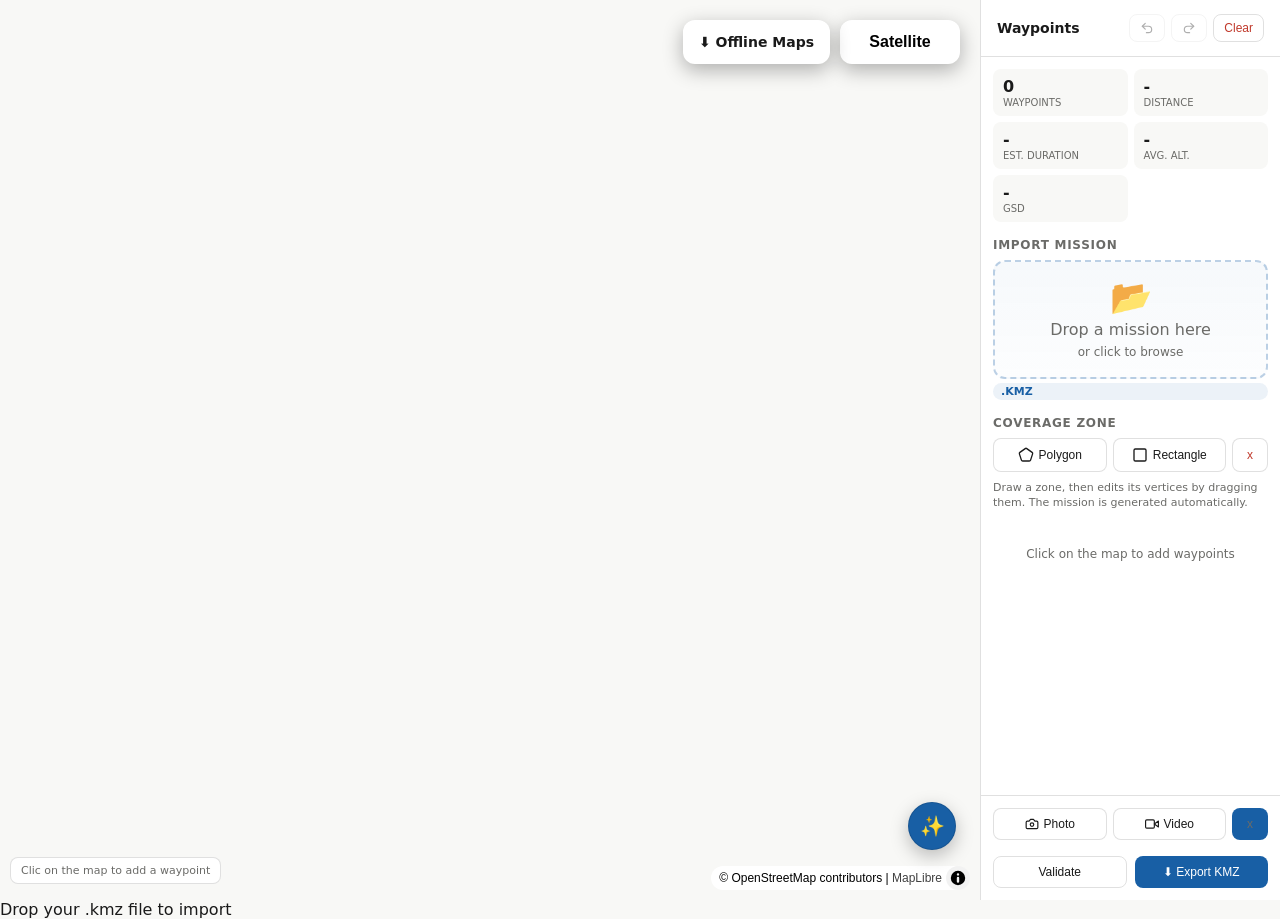
==== web/index.html @ bbe2f44b "Move project from private Gitlab instance to Github" ====
<!DOCTYPE html>
<html lang="en">
<head>
    <meta charset="UTF-8">
    <title>Aeronis</title>
    <meta name="viewport" content="width=device-width, initial-scale=1.0">

    <link rel="stylesheet" href="lib/maplibre-gl.css"/>
    <link rel="stylesheet" href="lib/mapbox-gl-draw.css">
    <link rel="stylesheet" href="style/style.css">
    <link rel="icon" href="img/logo.jpeg" type="image/x-icon">

    <script src="lib/maplibre-gl.js" defer></script>
    <script src="lib/mapbox-gl-draw.js" defer></script>
    <script src="js/splash.js" defer></script>
    <script src="js/map.js" defer></script>
    <script src="js/history.js" defer></script>
    <script src="js/gsd.js" defer></script>
    <script src="js/zip.js" defer></script>
    <script src="js/waypoints.js" defer></script>
    <script src="js/zones.js" defer></script>
    <script src="js/llm.js" defer></script>
    
</head>
<body>
<div id="splash-screen">
    <div class="splash-content">
        <img src="img/logo.jpeg" alt="" class="splash-logo">
        <div class="splash-title">AERONIS</div>
    </div>
</div>
<div class="layout">
    <div id="map"></div>
    <button id="toggleMap">Satellite</button>
    <a id="offlineMapsLink" href="offline-maps.html" title="Download maps for offline use">⬇ Offline Maps</a>
    <div id="offlineIndicator" title="Using local tiles (offline mode)">📡 Offline</div>
    <div class="map-hint">Clic on the map to add a waypoint</div>

    <button class="llm-bubble" id="llm-bubble" onclick="toggleLlmPanel()" title="AI Assistant">✨</button>
    <div class="llm-panel" id="llm-panel" style="display:none">
        <div class="llm-panel-header">
            <span>AI Mission Assistant</span>
            <button class="zone-panel-close" onclick="toggleLlmPanel()">x</button>
        </div>
        <div class="llm-tabs">
            <button class="llm-tab active" id="llm-tab-generate" onclick="setLlmTab('generate')">Generate</button>
            <button class="llm-tab" id="llm-tab-edit" onclick="setLlmTab('edit')">Edit mission</button>
        </div>
        <div class="llm-provider-row">
            <span style="font-size:11px;color:var(--muted);display:flex;align-items:center;gap:4px;">🔒 Local (Ollama) only</span>
        </div>
        <div class="llm-provider-row">
            <select id="llm-model" style="flex:1; padding:6px 8px; border:1px solid var(--border); border-radius:var(--radius); font-size:12px;">
                <option value="">model...</option>
            </select>
        </div>
        <div id="llm-tab-panel-generate">
        <textarea id="llm-prompt" placeholder="e.g. Survey this field at 50m, 80% overlap -- or: Survey the Eiffel Tower area at 60m, 150m radius"></textarea>
        <div id="llm-status" style="font-size:11px;color:var(--danger);margin-bottom:6px;"></div>
        <button class="hbtn primary" id="llm-submit" style="width:100%;justify-content:center" onclick="submitLlmPrompt()">Generate mission</button>
        <div class="llm-loading" id="llm-loading" style="display:none">Thinking…</div>
        <div class="llm-reasoning" id="llm-reasoning" style="display:none"></div>
        <div class="llm-hint">Draw a zone first, or name a real place ("survey the stadium in Nice") to have it looked up automatically (OpenStreetMap/Nominatim) and used as the zone. Either way, coordinates are never invented -- only looked up or drawn by you.</div>
        </div>
        <div id="llm-tab-panel-edit" style="display:none">
        <textarea id="llm-edit-prompt" placeholder="e.g. Lower altitude to 60m, remove all photos, fly it backwards"></textarea>
        <div id="llm-edit-status" style="font-size:11px;color:var(--danger);margin-bottom:6px;"></div>
        <button class="hbtn primary" id="llm-edit-submit" style="width:100%;justify-content:center" onclick="submitLlmEditPrompt()">Apply edits</button>
        <div class="llm-loading" id="llm-edit-loading" style="display:none">Thinking…</div>
        <div class="llm-reasoning" id="llm-edit-reasoning" style="display:none"></div>
        <div class="llm-hint">Edits the mission's current waypoints in place (altitude, speed, camera actions, direction, simplification) -- coordinates are never touched.</div>
        </div>
    </div>

    <div class="panel">
        <div class="panel-header">
            <span>Waypoints</span>
            <div style="display:flex; gap:6px;">
                <button class="hbtn" id="undo-btn" onclick="undoEdit()" title="Undo (Ctrl+Z)" disabled>
                    <svg width="14" height="14" viewBox="0 0 24 24" fill="none" stroke="currentColor" stroke-width="2" stroke-linecap="round" stroke-linejoin="round"><path d="M9 14 4 9l5-5"/><path d="M4 9h10.5a5.5 5.5 0 0 1 5.5 5.5v0a5.5 5.5 0 0 1-5.5 5.5H11"/></svg>
                </button>
                <button class="hbtn" id="redo-btn" onclick="redoEdit()" title="Redo (Ctrl+Y)" disabled>
                    <svg width="14" height="14" viewBox="0 0 24 24" fill="none" stroke="currentColor" stroke-width="2" stroke-linecap="round" stroke-linejoin="round"><path d="m15 14 5-5-5-5"/><path d="M20 9H9.5A5.5 5.5 0 0 0 4 14.5v0A5.5 5.5 0 0 0 9.5 20H13"/></svg>
                </button>
                <button class="hbtn danger" onclick="clearWaypoints()">Clear</button>
            </div>
        </div>
        <div class="panel-body">
            <div class="stats">
                <div class="stat"><div class="sv" id="st-wps">0</div><div class="sl">Waypoints</div></div>
                <div class="stat"><div class="sv" id="st-dist">-</div><div class="sl">Distance</div></div>
                <div class="stat"><div class="sv" id="st-dur">-</div><div class="sl">Est. Duration</div></div>
                <div class="stat"><div class="sv" id="st-alt">-</div><div class="sl">Avg. alt.</div></div>
                <div class="stat"><div class="sv" id="st-gsd">-</div><div class="sl">GSD</div></div>
            </div>
            <div id="val-feedback"></div>

        
            <div class="section-title">Import mission</div>
            <div class="drop-zone" id="drop-zone" onclick="document.getElementById('file-input').click()">
                Drop a mission here<br>
                <div class="drop-zone-sub">or click to browse</div>
            </div>
            <div class="drop-zone-format">.KMZ</div>
            <input type="file" id="file-input" accept=".kmz" style="display:none">

            <div class="section-title">Coverage zone</div>
            <div class="zone-toolbar">
                <button class="zone-tool-btn" data-mode="polygon" onclick="startDrawPolygon()" title="Draw polygon">
                    <svg class="zone-tool-icon" xmlns="http://www.w3.org/2000/svg" width="16" height="16" viewBox="0 0 24 24" fill="none" stroke="currentColor" stroke-width="2" stroke-linecap="round" stroke-linejoin="round"><path d="M10.83 2.38a2 2 0 0 1 2.34 0l8 5.74a2 2 0 0 1 .73 2.25l-3.04 9.26a2 2 0 0 1-1.9 1.37H7.04a2 2 0 0 1-1.9-1.37L2.1 10.37a2 2 0 0 1 .73-2.25z" /></svg>
                    Polygon
                </button>
                <button class="zone-tool-btn" data-mode="rectangle" onclick="startDrawRectangle()" title="Draw rectangle">
                    <svg class="zone-tool-icon" xmlns="http://www.w3.org/2000/svg" width="16" height="16" viewBox="0 0 24 24" fill="none" stroke="currentColor" stroke-width="2" stroke-linecap="round" stroke-linejoin="round"><rect width="18" height="18" x="3" y="3" rx="2" /></svg>
                    Rectangle
                </button>
                <button class="zone-tool-btn" data-mode="cancel" onclick="cancelZoneDrawing()" title="Cancel">x</button>
            </div>
            <div class="zone-hint">Draw a zone, then edits its vertices by dragging them. The mission is generated automatically.</div>

            <div class="mission-tabs" id="mission-tabs" style="display:none"></div>

            <div class="wp-list" id="wp-list">
                <div class="wp-empty">Click on the map to add waypoints</div>
            </div>
        </div>
        <div class="panel-footer">
            <button class="hbtn" id="export-all-btn" style="display:none; width:100%; justify-content:center;"
                    onclick="exportAllMissions(buildMissionConfig())">
                ⬇ Export All Missions
            </button>
            <div class="mode-switch" style="width:100%;margin-bottom:8px">
                <button class="mode-btn" id="mode-btn-photo" onclick="setMissionMode('photo')" title="Photo mode: takePhoto at each waypoint">
                    <svg xmlns="http://www.w3.org/2000/svg" width="14" height="14" viewBox="0 0 24 24" fill="none" stroke="currentColor" stroke-width="2" stroke-linecap="round" stroke-linejoin="round"><path d="M14.5 4h-5L7 7H4a2 2 0 0 0-2 2v9a2 2 0 0 0 2 2h16a2 2 0 0 0 2-2V9a2 2 0 0 0-2-2h-3z"/><circle cx="12" cy="13" r="3"/></svg>
                    Photo
                </button>
                <button class="mode-btn" id="mode-btn-video" onclick="setMissionMode('video')" title="Video mode: startRecord at first waypoint, stopRecord at last">
                    <svg xmlns="http://www.w3.org/2000/svg" width="14" height="14" viewBox="0 0 24 24" fill="none" stroke="currentColor" stroke-width="2" stroke-linecap="round" stroke-linejoin="round"><polygon points="23 7 16 12 23 17 23 7"/><rect width="15" height="14" x="1" y="5" rx="2"/></svg>
                    Video
                </button>
                <button class="mode-btn active" id="mode-btn-none" onclick="setMissionMode('none')" title="No camera action">
                    x
                </button>
            </div>
            <div class="footer-actions">
                <button class="hbtn" onclick="validateMission()">Validate</button>
                <button class="hbtn primary" onclick="generateKMZ(buildMissionConfig())">⬇ Export KMZ</button>
            </div>
        </div>
    </div>
</div>


<div class="drag-overlay" id="drag-overlay">
    <div class="drag-overlay-box">Drop your .kmz file to import</div>
</div>

<div class="zone-panel" id="zone-panel" style="display:none">
    <div class="zone-panel-header">
        <span>Zone parameters</span>
        <div class="zone-panel-header-actions">
            <button class="zone-panel-collapse" id="zone-panel-collapse-btn" onclick="toggleZonePanelCollapse()" title="Collapse/expand">▾</button>
            <button class="zone-panel-close" onclick="closeZonePanel()" title="Deselect zone">x</button>
        </div>
    </div>
    <div class="zone-panel-body" id="zone-panel-body">
    <div class="field">
        <label>Altitude (m)</label>
        <input type="number" id="zone-altitude" value="80" min="5" max="500" step="5" oninput="onZoneParamChange()">
    </div>
    <div class="field">
        <label>Speed (m/s)</label>
        <input type="number" id="zone-speed" value="5" min="1" max="15" step="0.5" oninput="onZoneParamChange()">
    </div>
    <div class="field">
        <label>Overlap (%)</label>
        <input type="number" id="zone-overlap" value="80" min="0" max="95" step="5" oninput="onZoneParamChange()">
    </div>
    <div class="field">
        <label>Flight line angle (°)</label>
        <input type="number" id="zone-angle" value="0" min="0" max="179" step="5" oninput="onZoneParamChange()">
    </div>
    <div class="field">
        <label>Drone</label>
        <select id="zone-drone" onchange="onZoneParamChange()">
            <optgroup label="Consumer (DJI Fly)">
                <option value="MINI_3_PRO">Mini 3 Pro</option>
                <option value="MINI_4_PRO">Mini 4 Pro</option>
                <option value="MAVIC_3" selected>Mavic 3</option>
                <option value="MAVIC_3_CLASSIC">Mavic 3 Classic</option>
                <option value="AIR_3">Air 3</option>
                <option value="AIR_3S">Air 3S</option>
            </optgroup>
            <optgroup label="Mavic 3 Enterprise (DJI Pilot 2)">
                <option value="MAVIC_3_ENTERPRISE">Mavic 3 Enterprise</option>
                <option value="MAVIC_3_THERMAL">Mavic 3 Thermal</option>
                <option value="MAVIC_3_MULTISPECTRAL">Mavic 3 Multispectral</option>
            </optgroup>
            <optgroup label="Matrice 30 (DJI Pilot 2 + Dock)">
                <option value="MATRICE_30">Matrice 30</option>
                <option value="MATRICE_30T">Matrice 30T</option>
            </optgroup>
            <optgroup label="Matrice 3D (DJI Pilot 2 + Dock 2)">
                <option value="MATRICE_3D">Matrice 3D</option>
                <option value="MATRICE_3TD">Matrice 3TD</option>
            </optgroup>
            <optgroup label="Matrice 300 / 350 (DJI Pilot 2)">
                <option value="MATRICE_300">Matrice 300</option>
                <option value="MATRICE_350_RTK">Matrice 350 RTK</option>
            </optgroup>
        </select>
    </div>
    <div class="field">
        <label id="split-value-label">Max waypoints per mission</label>
        <input type="number" id="split-value" value="150" min="1" max="200" step="10" oninput="onSplitValueChange()">
    </div>
    <div class="zone-hint">
        Minimum missions required:
        <strong id="split-mission-count">1</strong>
    </div>
    <div class="zone-hint">Controller crashes beyond 200 waypoints/mission — enforced automatically regardless of this setting.</div>
    <button class="hbtn primary" style="width:100%; margin-top:4px" onclick="commitZonePreview()">Generate Mission</button>
    </div>
</div>

<!-- Edit waypoint popup -->
<div class="edit-popup" id="wp-edit-popup" style="display:none" onclick="if(event.target===this) closeWpEdit()">
    <div class="edit-box">
        <h3 id="wp-edit-title">Edit Waypoint</h3>
        <div class="edit-row">
            <div class="field"><label>Longitude</label><input type="number" id="wp-edit-lon" step="0.000001"></div>
            <div class="field"><label>Latitude</label><input type="number" id="wp-edit-lat" step="0.000001"></div>
        </div>
        <div class="edit-row">
            <div class="field"><label>Altitude (m)</label><input type="number" id="wp-edit-alt" step="1" min="0" max="500"></div>
            <div class="field"><label>Speed (m/s)</label><input type="number" id="wp-edit-spd" step="0.5" min="1" max="15"></div>
        </div>
        <div class="field">
            <label>Camera Action</label>
            <select id="wp-edit-action">
                <option value="">None</option>
                <option value="takePhoto">Take Photo</option>
                <option value="startRecord">Start Recording</option>
                <option value="stopRecord">Stop Recording</option>
                <option value="hover">Hover</option>
            </select>
        </div>
        <div class="edit-actions">
            <button class="btn-sm" onclick="closeWpEdit()">Cancel</button>
            <button class="btn-sm ok" onclick="saveWpEdit()">Save</button>
        </div>
    </div>
</div>
<script src="js/import.js" defer></script>
</body>
</html>
---- web/lib/maplibre-gl.css ----
.maplibregl-map{font:12px/20px Helvetica Neue,Arial,Helvetica,sans-serif;overflow:hidden;position:relative;-webkit-tap-highlight-color:rgb(0 0 0/0)}.maplibregl-canvas{left:0;position:absolute;top:0}.maplibregl-map:fullscreen{height:100%;width:100%}.maplibregl-ctrl-group button.maplibregl-ctrl-compass{touch-action:none}.maplibregl-canvas-container.maplibregl-interactive,.maplibregl-ctrl-group button.maplibregl-ctrl-compass{cursor:grab;-webkit-user-select:none;-moz-user-select:none;user-select:none}.maplibregl-canvas-container.maplibregl-interactive.maplibregl-track-pointer{cursor:pointer}.maplibregl-canvas-container.maplibregl-interactive:active,.maplibregl-ctrl-group button.maplibregl-ctrl-compass:active{cursor:grabbing}.maplibregl-canvas-container.maplibregl-touch-zoom-rotate,.maplibregl-canvas-container.maplibregl-touch-zoom-rotate .maplibregl-canvas{touch-action:pan-x pan-y}.maplibregl-canvas-container.maplibregl-touch-drag-pan,.maplibregl-canvas-container.maplibregl-touch-drag-pan .maplibregl-canvas{touch-action:pinch-zoom}.maplibregl-canvas-container.maplibregl-touch-zoom-rotate.maplibregl-touch-drag-pan,.maplibregl-canvas-container.maplibregl-touch-zoom-rotate.maplibregl-touch-drag-pan .maplibregl-canvas{touch-action:none}.maplibregl-canvas-container.maplibregl-touch-drag-pan.maplibregl-cooperative-gestures,.maplibregl-canvas-container.maplibregl-touch-drag-pan.maplibregl-cooperative-gestures .maplibregl-canvas{touch-action:pan-x pan-y}.maplibregl-ctrl-bottom-left,.maplibregl-ctrl-bottom-right,.maplibregl-ctrl-top-left,.maplibregl-ctrl-top-right{pointer-events:none;position:absolute;z-index:2}.maplibregl-ctrl-top-left{left:0;top:0}.maplibregl-ctrl-top-right{right:0;top:0}.maplibregl-ctrl-bottom-left{bottom:0;left:0}.maplibregl-ctrl-bottom-right{bottom:0;right:0}.maplibregl-ctrl{clear:both;pointer-events:auto;transform:translate(0)}.maplibregl-ctrl-top-left .maplibregl-ctrl{float:left;margin:10px 0 0 10px}.maplibregl-ctrl-top-right .maplibregl-ctrl{float:right;margin:10px 10px 0 0}.maplibregl-ctrl-bottom-left .maplibregl-ctrl{float:left;margin:0 0 10px 10px}.maplibregl-ctrl-bottom-right .maplibregl-ctrl{float:right;margin:0 10px 10px 0}.maplibregl-ctrl-group{background:#fff;border-radius:4px}.maplibregl-ctrl-group:not(:empty){box-shadow:0 0 0 2px rgba(0,0,0,.1)}@media (forced-colors:active){.maplibregl-ctrl-group:not(:empty){box-shadow:0 0 0 2px ButtonText}}.maplibregl-ctrl-group button{background-color:transparent;border:0;box-sizing:border-box;cursor:pointer;display:block;height:29px;outline:none;padding:0;width:29px}.maplibregl-ctrl-group button+button{border-top:1px solid #ddd}.maplibregl-ctrl button .maplibregl-ctrl-icon{background-position:50%;background-repeat:no-repeat;display:block;height:100%;width:100%}@media (forced-colors:active){.maplibregl-ctrl-icon{background-color:transparent}.maplibregl-ctrl-group button+button{border-top:1px solid ButtonText}}.maplibregl-ctrl button::-moz-focus-inner{border:0;padding:0}.maplibregl-ctrl-attrib-button:focus,.maplibregl-ctrl-group button:focus{box-shadow:0 0 2px 2px #0096ff}.maplibregl-ctrl button:disabled{cursor:not-allowed}.maplibregl-ctrl button:disabled .maplibregl-ctrl-icon{opacity:.25}.maplibregl-ctrl button:not(:disabled):hover{background-color:rgb(0 0 0/5%)}.maplibregl-ctrl-group button:focus:focus-visible{box-shadow:0 0 2px 2px #0096ff}.maplibregl-ctrl-group button:focus:not(:focus-visible){box-shadow:none}.maplibregl-ctrl-group button:focus:first-child{border-radius:4px 4px 0 0}.maplibregl-ctrl-group button:focus:last-child{border-radius:0 0 4px 4px}.maplibregl-ctrl-group button:focus:only-child{border-radius:inherit}.maplibregl-ctrl button.maplibregl-ctrl-zoom-out .maplibregl-ctrl-icon{background-image:url("data:image/svg+xml;charset=utf-8,%3Csvg xmlns='http://www.w3.org/2000/svg' width='29' height='29' fill='%23333' viewBox='0 0 29 29'%3E%3Cpath d='M10 13c-.75 0-1.5.75-1.5 1.5S9.25 16 10 16h9c.75 0 1.5-.75 1.5-1.5S19.75 13 19 13z'/%3E%3C/svg%3E")}.maplibregl-ctrl button.maplibregl-ctrl-zoom-in .maplibregl-ctrl-icon{background-image:url("data:image/svg+xml;charset=utf-8,%3Csvg xmlns='http://www.w3.org/2000/svg' width='29' height='29' fill='%23333' viewBox='0 0 29 29'%3E%3Cpath d='M14.5 8.5c-.75 0-1.5.75-1.5 1.5v3h-3c-.75 0-1.5.75-1.5 1.5S9.25 16 10 16h3v3c0 .75.75 1.5 1.5 1.5S16 19.75 16 19v-3h3c.75 0 1.5-.75 1.5-1.5S19.75 13 19 13h-3v-3c0-.75-.75-1.5-1.5-1.5'/%3E%3C/svg%3E")}@media (forced-colors:active){.maplibregl-ctrl button.maplibregl-ctrl-zoom-out .maplibregl-ctrl-icon{background-image:url("data:image/svg+xml;charset=utf-8,%3Csvg xmlns='http://www.w3.org/2000/svg' width='29' height='29' fill='%23fff' viewBox='0 0 29 29'%3E%3Cpath d='M10 13c-.75 0-1.5.75-1.5 1.5S9.25 16 10 16h9c.75 0 1.5-.75 1.5-1.5S19.75 13 19 13z'/%3E%3C/svg%3E")}.maplibregl-ctrl button.maplibregl-ctrl-zoom-in .maplibregl-ctrl-icon{background-image:url("data:image/svg+xml;charset=utf-8,%3Csvg xmlns='http://www.w3.org/2000/svg' width='29' height='29' fill='%23fff' viewBox='0 0 29 29'%3E%3Cpath d='M14.5 8.5c-.75 0-1.5.75-1.5 1.5v3h-3c-.75 0-1.5.75-1.5 1.5S9.25 16 10 16h3v3c0 .75.75 1.5 1.5 1.5S16 19.75 16 19v-3h3c.75 0 1.5-.75 1.5-1.5S19.75 13 19 13h-3v-3c0-.75-.75-1.5-1.5-1.5'/%3E%3C/svg%3E")}}@media (forced-colors:active) and (prefers-color-scheme:light){.maplibregl-ctrl button.maplibregl-ctrl-zoom-out .maplibregl-ctrl-icon{background-image:url("data:image/svg+xml;charset=utf-8,%3Csvg xmlns='http://www.w3.org/2000/svg' width='29' height='29' viewBox='0 0 29 29'%3E%3Cpath d='M10 13c-.75 0-1.5.75-1.5 1.5S9.25 16 10 16h9c.75 0 1.5-.75 1.5-1.5S19.75 13 19 13z'/%3E%3C/svg%3E")}.maplibregl-ctrl button.maplibregl-ctrl-zoom-in .maplibregl-ctrl-icon{background-image:url("data:image/svg+xml;charset=utf-8,%3Csvg xmlns='http://www.w3.org/2000/svg' width='29' height='29' viewBox='0 0 29 29'%3E%3Cpath d='M14.5 8.5c-.75 0-1.5.75-1.5 1.5v3h-3c-.75 0-1.5.75-1.5 1.5S9.25 16 10 16h3v3c0 .75.75 1.5 1.5 1.5S16 19.75 16 19v-3h3c.75 0 1.5-.75 1.5-1.5S19.75 13 19 13h-3v-3c0-.75-.75-1.5-1.5-1.5'/%3E%3C/svg%3E")}}.maplibregl-ctrl button.maplibregl-ctrl-fullscreen .maplibregl-ctrl-icon{background-image:url("data:image/svg+xml;charset=utf-8,%3Csvg xmlns='http://www.w3.org/2000/svg' width='29' height='29' fill='%23333' viewBox='0 0 29 29'%3E%3Cpath d='M24 16v5.5c0 1.75-.75 2.5-2.5 2.5H16v-1l3-1.5-4-5.5 1-1 5.5 4 1.5-3zM6 16l1.5 3 5.5-4 1 1-4 5.5 3 1.5v1H7.5C5.75 24 5 23.25 5 21.5V16zm7-11v1l-3 1.5 4 5.5-1 1-5.5-4L6 13H5V7.5C5 5.75 5.75 5 7.5 5zm11 2.5c0-1.75-.75-2.5-2.5-2.5H16v1l3 1.5-4 5.5 1 1 5.5-4 1.5 3h1z'/%3E%3C/svg%3E")}.maplibregl-ctrl button.maplibregl-ctrl-shrink .maplibregl-ctrl-icon{background-image:url("data:image/svg+xml;charset=utf-8,%3Csvg xmlns='http://www.w3.org/2000/svg' width='29' height='29' viewBox='0 0 29 29'%3E%3Cpath d='M18.5 16c-1.75 0-2.5.75-2.5 2.5V24h1l1.5-3 5.5 4 1-1-4-5.5 3-1.5v-1zM13 18.5c0-1.75-.75-2.5-2.5-2.5H5v1l3 1.5L4 24l1 1 5.5-4 1.5 3h1zm3-8c0 1.75.75 2.5 2.5 2.5H24v-1l-3-1.5L25 5l-1-1-5.5 4L17 5h-1zM10.5 13c1.75 0 2.5-.75 2.5-2.5V5h-1l-1.5 3L5 4 4 5l4 5.5L5 12v1z'/%3E%3C/svg%3E")}@media (forced-colors:active){.maplibregl-ctrl button.maplibregl-ctrl-fullscreen .maplibregl-ctrl-icon{background-image:url("data:image/svg+xml;charset=utf-8,%3Csvg xmlns='http://www.w3.org/2000/svg' width='29' height='29' fill='%23fff' viewBox='0 0 29 29'%3E%3Cpath d='M24 16v5.5c0 1.75-.75 2.5-2.5 2.5H16v-1l3-1.5-4-5.5 1-1 5.5 4 1.5-3zM6 16l1.5 3 5.5-4 1 1-4 5.5 3 1.5v1H7.5C5.75 24 5 23.25 5 21.5V16zm7-11v1l-3 1.5 4 5.5-1 1-5.5-4L6 13H5V7.5C5 5.75 5.75 5 7.5 5zm11 2.5c0-1.75-.75-2.5-2.5-2.5H16v1l3 1.5-4 5.5 1 1 5.5-4 1.5 3h1z'/%3E%3C/svg%3E")}.maplibregl-ctrl button.maplibregl-ctrl-shrink .maplibregl-ctrl-icon{background-image:url("data:image/svg+xml;charset=utf-8,%3Csvg xmlns='http://www.w3.org/2000/svg' width='29' height='29' fill='%23fff' viewBox='0 0 29 29'%3E%3Cpath d='M18.5 16c-1.75 0-2.5.75-2.5 2.5V24h1l1.5-3 5.5 4 1-1-4-5.5 3-1.5v-1zM13 18.5c0-1.75-.75-2.5-2.5-2.5H5v1l3 1.5L4 24l1 1 5.5-4 1.5 3h1zm3-8c0 1.75.75 2.5 2.5 2.5H24v-1l-3-1.5L25 5l-1-1-5.5 4L17 5h-1zM10.5 13c1.75 0 2.5-.75 2.5-2.5V5h-1l-1.5 3L5 4 4 5l4 5.5L5 12v1z'/%3E%3C/svg%3E")}}@media (forced-colors:active) and (prefers-color-scheme:light){.maplibregl-ctrl button.maplibregl-ctrl-fullscreen .maplibregl-ctrl-icon{background-image:url("data:image/svg+xml;charset=utf-8,%3Csvg xmlns='http://www.w3.org/2000/svg' width='29' height='29' viewBox='0 0 29 29'%3E%3Cpath d='M24 16v5.5c0 1.75-.75 2.5-2.5 2.5H16v-1l3-1.5-4-5.5 1-1 5.5 4 1.5-3zM6 16l1.5 3 5.5-4 1 1-4 5.5 3 1.5v1H7.5C5.75 24 5 23.25 5 21.5V16zm7-11v1l-3 1.5 4 5.5-1 1-5.5-4L6 13H5V7.5C5 5.75 5.75 5 7.5 5zm11 2.5c0-1.75-.75-2.5-2.5-2.5H16v1l3 1.5-4 5.5 1 1 5.5-4 1.5 3h1z'/%3E%3C/svg%3E")}.maplibregl-ctrl button.maplibregl-ctrl-shrink .maplibregl-ctrl-icon{background-image:url("data:image/svg+xml;charset=utf-8,%3Csvg xmlns='http://www.w3.org/2000/svg' width='29' height='29' viewBox='0 0 29 29'%3E%3Cpath d='M18.5 16c-1.75 0-2.5.75-2.5 2.5V24h1l1.5-3 5.5 4 1-1-4-5.5 3-1.5v-1zM13 18.5c0-1.75-.75-2.5-2.5-2.5H5v1l3 1.5L4 24l1 1 5.5-4 1.5 3h1zm3-8c0 1.75.75 2.5 2.5 2.5H24v-1l-3-1.5L25 5l-1-1-5.5 4L17 5h-1zM10.5 13c1.75 0 2.5-.75 2.5-2.5V5h-1l-1.5 3L5 4 4 5l4 5.5L5 12v1z'/%3E%3C/svg%3E")}}.maplibregl-ctrl button.maplibregl-ctrl-compass .maplibregl-ctrl-icon{background-image:url("data:image/svg+xml;charset=utf-8,%3Csvg xmlns='http://www.w3.org/2000/svg' width='29' height='29' fill='%23333' viewBox='0 0 29 29'%3E%3Cpath d='m10.5 14 4-8 4 8z'/%3E%3Cpath fill='%23ccc' d='m10.5 16 4 8 4-8z'/%3E%3C/svg%3E")}@media (forced-colors:active){.maplibregl-ctrl button.maplibregl-ctrl-compass .maplibregl-ctrl-icon{background-image:url("data:image/svg+xml;charset=utf-8,%3Csvg xmlns='http://www.w3.org/2000/svg' width='29' height='29' fill='%23fff' viewBox='0 0 29 29'%3E%3Cpath d='m10.5 14 4-8 4 8z'/%3E%3Cpath fill='%23ccc' d='m10.5 16 4 8 4-8z'/%3E%3C/svg%3E")}}@media (forced-colors:active) and (prefers-color-scheme:light){.maplibregl-ctrl button.maplibregl-ctrl-compass .maplibregl-ctrl-icon{background-image:url("data:image/svg+xml;charset=utf-8,%3Csvg xmlns='http://www.w3.org/2000/svg' width='29' height='29' viewBox='0 0 29 29'%3E%3Cpath d='m10.5 14 4-8 4 8z'/%3E%3Cpath fill='%23ccc' d='m10.5 16 4 8 4-8z'/%3E%3C/svg%3E")}}.maplibregl-ctrl button.maplibregl-ctrl-terrain .maplibregl-ctrl-icon{background-image:url("data:image/svg+xml;charset=utf-8,%3Csvg xmlns='http://www.w3.org/2000/svg' width='22' height='22' fill='%23333' viewBox='0 0 22 22'%3E%3Cpath d='m1.754 13.406 4.453-4.851 3.09 3.09 3.281 3.277.969-.969-3.309-3.312 3.844-4.121 6.148 6.886h1.082v-.855l-7.207-8.07-4.84 5.187L6.169 6.57l-5.48 5.965v.871ZM.688 16.844h20.625v1.375H.688Zm0 0'/%3E%3C/svg%3E")}.maplibregl-ctrl button.maplibregl-ctrl-terrain-enabled .maplibregl-ctrl-icon{background-image:url("data:image/svg+xml;charset=utf-8,%3Csvg xmlns='http://www.w3.org/2000/svg' width='22' height='22' fill='%2333b5e5' viewBox='0 0 22 22'%3E%3Cpath d='m1.754 13.406 4.453-4.851 3.09 3.09 3.281 3.277.969-.969-3.309-3.312 3.844-4.121 6.148 6.886h1.082v-.855l-7.207-8.07-4.84 5.187L6.169 6.57l-5.48 5.965v.871ZM.688 16.844h20.625v1.375H.688Zm0 0'/%3E%3C/svg%3E")}.maplibregl-ctrl button.maplibregl-ctrl-geolocate .maplibregl-ctrl-icon{background-image:url("data:image/svg+xml;charset=utf-8,%3Csvg xmlns='http://www.w3.org/2000/svg' width='29' height='29' fill='%23333' viewBox='0 0 20 20'%3E%3Cpath d='M10 4C9 4 9 5 9 5v.1A5 5 0 0 0 5.1 9H5s-1 0-1 1 1 1 1 1h.1A5 5 0 0 0 9 14.9v.1s0 1 1 1 1-1 1-1v-.1a5 5 0 0 0 3.9-3.9h.1s1 0 1-1-1-1-1-1h-.1A5 5 0 0 0 11 5.1V5s0-1-1-1m0 2.5a3.5 3.5 0 1 1 0 7 3.5 3.5 0 1 1 0-7'/%3E%3Ccircle cx='10' cy='10' r='2'/%3E%3C/svg%3E")}.maplibregl-ctrl button.maplibregl-ctrl-geolocate:disabled .maplibregl-ctrl-icon{background-image:url("data:image/svg+xml;charset=utf-8,%3Csvg xmlns='http://www.w3.org/2000/svg' width='29' height='29' fill='%23aaa' viewBox='0 0 20 20'%3E%3Cpath d='M10 4C9 4 9 5 9 5v.1A5 5 0 0 0 5.1 9H5s-1 0-1 1 1 1 1 1h.1A5 5 0 0 0 9 14.9v.1s0 1 1 1 1-1 1-1v-.1a5 5 0 0 0 3.9-3.9h.1s1 0 1-1-1-1-1-1h-.1A5 5 0 0 0 11 5.1V5s0-1-1-1m0 2.5a3.5 3.5 0 1 1 0 7 3.5 3.5 0 1 1 0-7'/%3E%3Ccircle cx='10' cy='10' r='2'/%3E%3Cpath fill='red' d='m14 5 1 1-9 9-1-1z'/%3E%3C/svg%3E")}.maplibregl-ctrl button.maplibregl-ctrl-geolocate.maplibregl-ctrl-geolocate-active .maplibregl-ctrl-icon{background-image:url("data:image/svg+xml;charset=utf-8,%3Csvg xmlns='http://www.w3.org/2000/svg' width='29' height='29' fill='%2333b5e5' viewBox='0 0 20 20'%3E%3Cpath d='M10 4C9 4 9 5 9 5v.1A5 5 0 0 0 5.1 9H5s-1 0-1 1 1 1 1 1h.1A5 5 0 0 0 9 14.9v.1s0 1 1 1 1-1 1-1v-.1a5 5 0 0 0 3.9-3.9h.1s1 0 1-1-1-1-1-1h-.1A5 5 0 0 0 11 5.1V5s0-1-1-1m0 2.5a3.5 3.5 0 1 1 0 7 3.5 3.5 0 1 1 0-7'/%3E%3Ccircle cx='10' cy='10' r='2'/%3E%3C/svg%3E")}.maplibregl-ctrl button.maplibregl-ctrl-geolocate.maplibregl-ctrl-geolocate-active-error .maplibregl-ctrl-icon{background-image:url("data:image/svg+xml;charset=utf-8,%3Csvg xmlns='http://www.w3.org/2000/svg' width='29' height='29' fill='%23e58978' viewBox='0 0 20 20'%3E%3Cpath d='M10 4C9 4 9 5 9 5v.1A5 5 0 0 0 5.1 9H5s-1 0-1 1 1 1 1 1h.1A5 5 0 0 0 9 14.9v.1s0 1 1 1 1-1 1-1v-.1a5 5 0 0 0 3.9-3.9h.1s1 0 1-1-1-1-1-1h-.1A5 5 0 0 0 11 5.1V5s0-1-1-1m0 2.5a3.5 3.5 0 1 1 0 7 3.5 3.5 0 1 1 0-7'/%3E%3Ccircle cx='10' cy='10' r='2'/%3E%3C/svg%3E")}.maplibregl-ctrl button.maplibregl-ctrl-geolocate.maplibregl-ctrl-geolocate-background .maplibregl-ctrl-icon{background-image:url("data:image/svg+xml;charset=utf-8,%3Csvg xmlns='http://www.w3.org/2000/svg' width='29' height='29' fill='%2333b5e5' viewBox='0 0 20 20'%3E%3Cpath d='M10 4C9 4 9 5 9 5v.1A5 5 0 0 0 5.1 9H5s-1 0-1 1 1 1 1 1h.1A5 5 0 0 0 9 14.9v.1s0 1 1 1 1-1 1-1v-.1a5 5 0 0 0 3.9-3.9h.1s1 0 1-1-1-1-1-1h-.1A5 5 0 0 0 11 5.1V5s0-1-1-1m0 2.5a3.5 3.5 0 1 1 0 7 3.5 3.5 0 1 1 0-7'/%3E%3C/svg%3E")}.maplibregl-ctrl button.maplibregl-ctrl-geolocate.maplibregl-ctrl-geolocate-background-error .maplibregl-ctrl-icon{background-image:url("data:image/svg+xml;charset=utf-8,%3Csvg xmlns='http://www.w3.org/2000/svg' width='29' height='29' fill='%23e54e33' viewBox='0 0 20 20'%3E%3Cpath d='M10 4C9 4 9 5 9 5v.1A5 5 0 0 0 5.1 9H5s-1 0-1 1 1 1 1 1h.1A5 5 0 0 0 9 14.9v.1s0 1 1 1 1-1 1-1v-.1a5 5 0 0 0 3.9-3.9h.1s1 0 1-1-1-1-1-1h-.1A5 5 0 0 0 11 5.1V5s0-1-1-1m0 2.5a3.5 3.5 0 1 1 0 7 3.5 3.5 0 1 1 0-7'/%3E%3C/svg%3E")}.maplibregl-ctrl button.maplibregl-ctrl-geolocate.maplibregl-ctrl-geolocate-waiting .maplibregl-ctrl-icon{animation:maplibregl-spin 2s linear infinite}@media (forced-colors:active){.maplibregl-ctrl button.maplibregl-ctrl-geolocate .maplibregl-ctrl-icon{background-image:url("data:image/svg+xml;charset=utf-8,%3Csvg xmlns='http://www.w3.org/2000/svg' width='29' height='29' fill='%23fff' viewBox='0 0 20 20'%3E%3Cpath d='M10 4C9 4 9 5 9 5v.1A5 5 0 0 0 5.1 9H5s-1 0-1 1 1 1 1 1h.1A5 5 0 0 0 9 14.9v.1s0 1 1 1 1-1 1-1v-.1a5 5 0 0 0 3.9-3.9h.1s1 0 1-1-1-1-1-1h-.1A5 5 0 0 0 11 5.1V5s0-1-1-1m0 2.5a3.5 3.5 0 1 1 0 7 3.5 3.5 0 1 1 0-7'/%3E%3Ccircle cx='10' cy='10' r='2'/%3E%3C/svg%3E")}.maplibregl-ctrl button.maplibregl-ctrl-geolocate:disabled .maplibregl-ctrl-icon{background-image:url("data:image/svg+xml;charset=utf-8,%3Csvg xmlns='http://www.w3.org/2000/svg' width='29' height='29' fill='%23999' viewBox='0 0 20 20'%3E%3Cpath d='M10 4C9 4 9 5 9 5v.1A5 5 0 0 0 5.1 9H5s-1 0-1 1 1 1 1 1h.1A5 5 0 0 0 9 14.9v.1s0 1 1 1 1-1 1-1v-.1a5 5 0 0 0 3.9-3.9h.1s1 0 1-1-1-1-1-1h-.1A5 5 0 0 0 11 5.1V5s0-1-1-1m0 2.5a3.5 3.5 0 1 1 0 7 3.5 3.5 0 1 1 0-7'/%3E%3Ccircle cx='10' cy='10' r='2'/%3E%3Cpath fill='red' d='m14 5 1 1-9 9-1-1z'/%3E%3C/svg%3E")}.maplibregl-ctrl button.maplibregl-ctrl-geolocate.maplibregl-ctrl-geolocate-active .maplibregl-ctrl-icon{background-image:url("data:image/svg+xml;charset=utf-8,%3Csvg xmlns='http://www.w3.org/2000/svg' width='29' height='29' fill='%2333b5e5' viewBox='0 0 20 20'%3E%3Cpath d='M10 4C9 4 9 5 9 5v.1A5 5 0 0 0 5.1 9H5s-1 0-1 1 1 1 1 1h.1A5 5 0 0 0 9 14.9v.1s0 1 1 1 1-1 1-1v-.1a5 5 0 0 0 3.9-3.9h.1s1 0 1-1-1-1-1-1h-.1A5 5 0 0 0 11 5.1V5s0-1-1-1m0 2.5a3.5 3.5 0 1 1 0 7 3.5 3.5 0 1 1 0-7'/%3E%3Ccircle cx='10' cy='10' r='2'/%3E%3C/svg%3E")}.maplibregl-ctrl button.maplibregl-ctrl-geolocate.maplibregl-ctrl-geolocate-active-error .maplibregl-ctrl-icon{background-image:url("data:image/svg+xml;charset=utf-8,%3Csvg xmlns='http://www.w3.org/2000/svg' width='29' height='29' fill='%23e58978' viewBox='0 0 20 20'%3E%3Cpath d='M10 4C9 4 9 5 9 5v.1A5 5 0 0 0 5.1 9H5s-1 0-1 1 1 1 1 1h.1A5 5 0 0 0 9 14.9v.1s0 1 1 1 1-1 1-1v-.1a5 5 0 0 0 3.9-3.9h.1s1 0 1-1-1-1-1-1h-.1A5 5 0 0 0 11 5.1V5s0-1-1-1m0 2.5a3.5 3.5 0 1 1 0 7 3.5 3.5 0 1 1 0-7'/%3E%3Ccircle cx='10' cy='10' r='2'/%3E%3C/svg%3E")}.maplibregl-ctrl button.maplibregl-ctrl-geolocate.maplibregl-ctrl-geolocate-background .maplibregl-ctrl-icon{background-image:url("data:image/svg+xml;charset=utf-8,%3Csvg xmlns='http://www.w3.org/2000/svg' width='29' height='29' fill='%2333b5e5' viewBox='0 0 20 20'%3E%3Cpath d='M10 4C9 4 9 5 9 5v.1A5 5 0 0 0 5.1 9H5s-1 0-1 1 1 1 1 1h.1A5 5 0 0 0 9 14.9v.1s0 1 1 1 1-1 1-1v-.1a5 5 0 0 0 3.9-3.9h.1s1 0 1-1-1-1-1-1h-.1A5 5 0 0 0 11 5.1V5s0-1-1-1m0 2.5a3.5 3.5 0 1 1 0 7 3.5 3.5 0 1 1 0-7'/%3E%3C/svg%3E")}.maplibregl-ctrl button.maplibregl-ctrl-geolocate.maplibregl-ctrl-geolocate-background-error .maplibregl-ctrl-icon{background-image:url("data:image/svg+xml;charset=utf-8,%3Csvg xmlns='http://www.w3.org/2000/svg' width='29' height='29' fill='%23e54e33' viewBox='0 0 20 20'%3E%3Cpath d='M10 4C9 4 9 5 9 5v.1A5 5 0 0 0 5.1 9H5s-1 0-1 1 1 1 1 1h.1A5 5 0 0 0 9 14.9v.1s0 1 1 1 1-1 1-1v-.1a5 5 0 0 0 3.9-3.9h.1s1 0 1-1-1-1-1-1h-.1A5 5 0 0 0 11 5.1V5s0-1-1-1m0 2.5a3.5 3.5 0 1 1 0 7 3.5 3.5 0 1 1 0-7'/%3E%3C/svg%3E")}}@media (forced-colors:active) and (prefers-color-scheme:light){.maplibregl-ctrl button.maplibregl-ctrl-geolocate .maplibregl-ctrl-icon{background-image:url("data:image/svg+xml;charset=utf-8,%3Csvg xmlns='http://www.w3.org/2000/svg' width='29' height='29' viewBox='0 0 20 20'%3E%3Cpath d='M10 4C9 4 9 5 9 5v.1A5 5 0 0 0 5.1 9H5s-1 0-1 1 1 1 1 1h.1A5 5 0 0 0 9 14.9v.1s0 1 1 1 1-1 1-1v-.1a5 5 0 0 0 3.9-3.9h.1s1 0 1-1-1-1-1-1h-.1A5 5 0 0 0 11 5.1V5s0-1-1-1m0 2.5a3.5 3.5 0 1 1 0 7 3.5 3.5 0 1 1 0-7'/%3E%3Ccircle cx='10' cy='10' r='2'/%3E%3C/svg%3E")}.maplibregl-ctrl button.maplibregl-ctrl-geolocate:disabled .maplibregl-ctrl-icon{background-image:url("data:image/svg+xml;charset=utf-8,%3Csvg xmlns='http://www.w3.org/2000/svg' width='29' height='29' fill='%23666' viewBox='0 0 20 20'%3E%3Cpath d='M10 4C9 4 9 5 9 5v.1A5 5 0 0 0 5.1 9H5s-1 0-1 1 1 1 1 1h.1A5 5 0 0 0 9 14.9v.1s0 1 1 1 1-1 1-1v-.1a5 5 0 0 0 3.9-3.9h.1s1 0 1-1-1-1-1-1h-.1A5 5 0 0 0 11 5.1V5s0-1-1-1m0 2.5a3.5 3.5 0 1 1 0 7 3.5 3.5 0 1 1 0-7'/%3E%3Ccircle cx='10' cy='10' r='2'/%3E%3Cpath fill='red' d='m14 5 1 1-9 9-1-1z'/%3E%3C/svg%3E")}}@keyframes maplibregl-spin{0%{transform:rotate(0deg)}to{transform:rotate(1turn)}}a.maplibregl-ctrl-logo{background-image:url("data:image/svg+xml;charset=utf-8,%3Csvg xmlns='http://www.w3.org/2000/svg' width='88' height='23' fill='none'%3E%3Cpath fill='%23000' fill-opacity='.4' fill-rule='evenodd' d='M17.408 16.796h-1.827l2.501-12.095h.198l3.324 6.533.988 2.19.988-2.19 3.258-6.533h.181l2.6 12.095h-1.81l-1.218-5.644-.362-1.71-.658 1.71-2.929 5.644h-.098l-2.914-5.644-.757-1.71-.345 1.71zm1.958-3.42-.726 3.663a1.255 1.255 0 0 1-1.232 1.011h-1.827a1.255 1.255 0 0 1-1.229-1.509l2.501-12.095a1.255 1.255 0 0 1 1.23-1.001h.197a1.25 1.25 0 0 1 1.12.685l3.19 6.273 3.125-6.263a1.25 1.25 0 0 1 1.123-.695h.181a1.255 1.255 0 0 1 1.227.991l1.443 6.71a5 5 0 0 1 .314-.787l.009-.016a4.6 4.6 0 0 1 1.777-1.887c.782-.46 1.668-.667 2.611-.667a4.6 4.6 0 0 1 1.7.32l.306.134c.21-.16.474-.256.759-.256h1.694a1.255 1.255 0 0 1 1.212.925 1.255 1.255 0 0 1 1.212-.925h1.711c.284 0 .545.094.755.252.613-.3 1.312-.45 2.075-.45 1.356 0 2.557.445 3.482 1.4q.47.48.763 1.064V4.701a1.255 1.255 0 0 1 1.255-1.255h1.86A1.255 1.255 0 0 1 54.44 4.7v9.194h2.217c.19 0 .37.043.532.118v-4.77c0-.356.147-.678.385-.906a2.42 2.42 0 0 1-.682-1.71c0-.665.267-1.253.735-1.7a2.45 2.45 0 0 1 1.722-.674 2.43 2.43 0 0 1 1.705.675q.318.302.504.683V4.7a1.255 1.255 0 0 1 1.255-1.255h1.744A1.255 1.255 0 0 1 65.812 4.7v3.335a4.8 4.8 0 0 1 1.526-.246c.938 0 1.817.214 2.59.69a4.47 4.47 0 0 1 1.67 1.743v-.98a1.255 1.255 0 0 1 1.256-1.256h1.777c.233 0 .451.064.639.174a3.4 3.4 0 0 1 1.567-.372c.346 0 .861.02 1.285.232a1.25 1.25 0 0 1 .689 1.004 4.7 4.7 0 0 1 .853-.588c.795-.44 1.675-.647 2.61-.647 1.385 0 2.65.39 3.525 1.396.836.938 1.168 2.173 1.168 3.528q-.001.515-.056 1.051a1.255 1.255 0 0 1-.947 1.09l.408.952a1.255 1.255 0 0 1-.477 1.552c-.418.268-.92.463-1.458.612-.613.171-1.304.244-2.049.244-1.06 0-2.043-.207-2.886-.698l-.015-.008c-.798-.48-1.419-1.135-1.818-1.963l-.004-.008a5.8 5.8 0 0 1-.548-2.512q0-.429.053-.843a1.3 1.3 0 0 1-.333-.086l-.166-.004c-.223 0-.426.062-.643.228-.03.024-.142.139-.142.59v3.883a1.255 1.255 0 0 1-1.256 1.256h-1.777a1.255 1.255 0 0 1-1.256-1.256V15.69l-.032.057a4.8 4.8 0 0 1-1.86 1.833 5.04 5.04 0 0 1-2.484.634 4.5 4.5 0 0 1-1.935-.424 1.25 1.25 0 0 1-.764.258h-1.71a1.255 1.255 0 0 1-1.256-1.255V7.687a2.4 2.4 0 0 1-.428.625c.253.23.412.561.412.93v7.553a1.255 1.255 0 0 1-1.256 1.255h-1.843a1.25 1.25 0 0 1-.894-.373c-.228.23-.544.373-.894.373H51.32a1.255 1.255 0 0 1-1.256-1.255v-1.251l-.061.117a4.7 4.7 0 0 1-1.782 1.884 4.77 4.77 0 0 1-2.485.67 5.6 5.6 0 0 1-1.485-.188l.009 2.764a1.255 1.255 0 0 1-1.255 1.259h-1.729a1.255 1.255 0 0 1-1.255-1.255v-3.537a1.255 1.255 0 0 1-1.167.793h-1.679a1.25 1.25 0 0 1-.77-.263 4.5 4.5 0 0 1-1.945.429c-.885 0-1.724-.21-2.495-.632l-.017-.01a5 5 0 0 1-1.081-.836 1.255 1.255 0 0 1-1.254 1.312h-1.81a1.255 1.255 0 0 1-1.228-.99l-.782-3.625-2.044 3.939a1.25 1.25 0 0 1-1.115.676h-.098a1.25 1.25 0 0 1-1.116-.68l-2.061-3.994zM35.92 16.63l.207-.114.223-.15q.493-.356.735-.785l.061-.118.033 1.332h1.678V9.242h-1.694l-.033 1.267q-.133-.329-.526-.658l-.032-.028a3.2 3.2 0 0 0-.668-.428l-.27-.12a3.3 3.3 0 0 0-1.235-.23q-1.136-.001-1.974.493a3.36 3.36 0 0 0-1.3 1.382q-.445.89-.444 2.074 0 1.2.51 2.107a3.8 3.8 0 0 0 1.382 1.381 3.9 3.9 0 0 0 1.893.477q.795 0 1.455-.33zm-2.789-5.38q-.576.675-.575 1.762 0 1.102.559 1.794.576.675 1.645.675a2.25 2.25 0 0 0 .934-.19 2.2 2.2 0 0 0 .468-.29l.178-.161a2.2 2.2 0 0 0 .397-.561q.244-.5.244-1.15v-.115q0-.708-.296-1.267l-.043-.077a2.2 2.2 0 0 0-.633-.709l-.13-.086-.047-.028a2.1 2.1 0 0 0-1.073-.285q-1.052 0-1.629.692zm2.316 2.706c.163-.17.28-.407.28-.83v-.114c0-.292-.06-.508-.15-.68a.96.96 0 0 0-.353-.389.85.85 0 0 0-.464-.127c-.4 0-.56.114-.664.239l-.01.012c-.148.174-.275.45-.275.945 0 .506.122.801.27.99.097.11.266.224.68.224.303 0 .504-.09.687-.269zm7.545 1.705a2.6 2.6 0 0 0 .331.423q.319.33.755.548l.173.074q.65.255 1.49.255 1.02 0 1.844-.493a3.45 3.45 0 0 0 1.316-1.4q.493-.904.493-2.089 0-1.909-.988-2.913-.988-1.02-2.584-1.02-.898 0-1.575.347a3 3 0 0 0-.415.262l-.199.166a3.4 3.4 0 0 0-.64.82V9.242h-1.712v11.553h1.729l-.017-5.134zm.53-1.138q.206.29.48.5l.155.11.053.034q.51.296 1.119.297 1.07 0 1.645-.675.577-.69.576-1.762 0-1.119-.576-1.777-.558-.675-1.645-.675-.435 0-.835.16a2 2 0 0 0-.284.136 2 2 0 0 0-.363.254 2.2 2.2 0 0 0-.46.569l-.082.162a2.6 2.6 0 0 0-.213 1.072v.115q0 .707.296 1.267l.135.211zm.964-.818a1.1 1.1 0 0 0 .367.385.94.94 0 0 0 .476.118c.423 0 .59-.117.687-.23.159-.194.28-.478.28-.95 0-.53-.133-.8-.266-.952l-.021-.025c-.078-.094-.231-.221-.68-.221a1 1 0 0 0-.503.135l-.012.007a.86.86 0 0 0-.335.343c-.073.133-.132.324-.132.614v.115a1.4 1.4 0 0 0 .14.66zm15.7-6.222q.347-.346.346-.856a1.05 1.05 0 0 0-.345-.79 1.18 1.18 0 0 0-.84-.329q-.51 0-.855.33a1.05 1.05 0 0 0-.346.79q0 .51.346.855.345.346.856.346.51 0 .839-.346zm4.337 9.314.033-1.332q.191.403.59.747l.098.081a4 4 0 0 0 .316.224l.223.122a3.2 3.2 0 0 0 1.44.322 3.8 3.8 0 0 0 1.875-.477 3.5 3.5 0 0 0 1.382-1.366q.527-.89.526-2.09 0-1.184-.444-2.073a3.24 3.24 0 0 0-1.283-1.399q-.823-.51-1.942-.51a3.5 3.5 0 0 0-1.527.344l-.086.043-.165.09a3 3 0 0 0-.33.214q-.432.315-.656.707a2 2 0 0 0-.099.198l.082-1.283V4.701h-1.744v12.095zm.473-2.509a2.5 2.5 0 0 0 .566.7q.117.098.245.18l.144.08a2.1 2.1 0 0 0 .975.232q1.07 0 1.645-.675.576-.69.576-1.778 0-1.102-.576-1.777-.56-.691-1.645-.692a2.2 2.2 0 0 0-1.015.235q-.22.113-.415.282l-.15.142a2.1 2.1 0 0 0-.42.594q-.223.479-.223 1.1v.115q0 .705.293 1.26zm2.616-.293c.157-.191.28-.479.28-.967 0-.51-.13-.79-.276-.961l-.021-.026c-.082-.1-.232-.225-.67-.225a.87.87 0 0 0-.681.279l-.012.011c-.154.155-.274.38-.274.807v.115c0 .285.057.499.144.669a1.1 1.1 0 0 0 .367.405c.137.082.28.123.455.123.423 0 .59-.118.686-.23zm8.266-3.013q.345-.13.724-.14l.069-.002q.493 0 .642.099l.247-1.794q-.196-.099-.717-.099a2.3 2.3 0 0 0-.545.063 2 2 0 0 0-.411.148 2.2 2.2 0 0 0-.4.249 2.5 2.5 0 0 0-.485.499 2.7 2.7 0 0 0-.32.581l-.05.137v-1.48h-1.778v7.553h1.777v-3.884q0-.546.159-.943a1.5 1.5 0 0 1 .466-.636 2.5 2.5 0 0 1 .399-.253 2 2 0 0 1 .224-.099zm9.784 2.656.05-.922q0-1.743-.856-2.698-.838-.97-2.584-.97-1.119-.001-2.007.493a3.46 3.46 0 0 0-1.4 1.382q-.493.906-.493 2.106 0 1.07.428 1.975.428.89 1.332 1.432.906.526 2.255.526.973 0 1.668-.185l.044-.012.135-.04q.613-.184.984-.421l-.542-1.267q-.3.162-.642.274l-.297.087q-.51.131-1.3.131-.954 0-1.497-.444a1.6 1.6 0 0 1-.192-.193q-.366-.44-.512-1.234l-.004-.021zm-5.427-1.256-.003.022h3.752v-.138q-.011-.727-.288-1.118a1 1 0 0 0-.156-.176q-.46-.428-1.316-.428-.986 0-1.494.604-.379.45-.494 1.234zm-27.053 2.77V4.7h-1.86v12.095h5.333V15.15zm7.103-5.908v7.553h-1.843V9.242h1.843z'/%3E%3Cpath fill='%23fff' d='m19.63 11.151-.757-1.71-.345 1.71-1.12 5.644h-1.827L18.083 4.7h.197l3.325 6.533.988 2.19.988-2.19L26.839 4.7h.181l2.6 12.095h-1.81l-1.218-5.644-.362-1.71-.658 1.71-2.93 5.644h-.098l-2.913-5.644zm14.836 5.81q-1.02 0-1.893-.478a3.8 3.8 0 0 1-1.381-1.382q-.51-.906-.51-2.106 0-1.185.444-2.074a3.36 3.36 0 0 1 1.3-1.382q.839-.494 1.974-.494a3.3 3.3 0 0 1 1.234.231 3.3 3.3 0 0 1 .97.575q.396.33.527.659l.033-1.267h1.694v7.553H37.18l-.033-1.332q-.279.593-1.02 1.053a3.17 3.17 0 0 1-1.662.444zm.296-1.482q.938 0 1.58-.642.642-.66.642-1.711v-.115q0-.708-.296-1.267a2.2 2.2 0 0 0-.807-.872 2.1 2.1 0 0 0-1.119-.313q-1.053 0-1.629.692-.575.675-.575 1.76 0 1.103.559 1.795.577.675 1.645.675zm6.521-6.237h1.711v1.4q.906-1.597 2.83-1.597 1.596 0 2.584 1.02.988 1.005.988 2.914 0 1.185-.493 2.09a3.46 3.46 0 0 1-1.316 1.399 3.5 3.5 0 0 1-1.844.493q-.954 0-1.662-.329a2.67 2.67 0 0 1-1.086-.97l.017 5.134h-1.728zm4.048 6.22q1.07 0 1.645-.674.577-.69.576-1.762 0-1.119-.576-1.777-.558-.675-1.645-.675-.592 0-1.12.296-.51.28-.822.823-.296.527-.296 1.234v.115q0 .708.296 1.267.313.543.823.855.51.296 1.119.297z'/%3E%3Cpath fill='%23e1e3e9' d='M51.325 4.7h1.86v10.45h3.473v1.646h-5.333zm7.12 4.542h1.843v7.553h-1.843zm.905-1.415a1.16 1.16 0 0 1-.856-.346 1.17 1.17 0 0 1-.346-.856 1.05 1.05 0 0 1 .346-.79q.346-.329.856-.329.494 0 .839.33a1.05 1.05 0 0 1 .345.79 1.16 1.16 0 0 1-.345.855q-.33.346-.84.346zm7.875 9.133a3.17 3.17 0 0 1-1.662-.444q-.723-.46-1.004-1.053l-.033 1.332h-1.71V4.701h1.743v4.657l-.082 1.283q.279-.658 1.086-1.119a3.5 3.5 0 0 1 1.778-.477q1.119 0 1.942.51a3.24 3.24 0 0 1 1.283 1.4q.445.888.444 2.072 0 1.201-.526 2.09a3.5 3.5 0 0 1-1.382 1.366 3.8 3.8 0 0 1-1.876.477zm-.296-1.481q1.069 0 1.645-.675.577-.69.577-1.778 0-1.102-.577-1.776-.56-.691-1.645-.692a2.12 2.12 0 0 0-1.58.659q-.642.641-.642 1.694v.115q0 .71.296 1.267a2.4 2.4 0 0 0 .807.872 2.1 2.1 0 0 0 1.119.313zm5.927-6.237h1.777v1.481q.263-.757.856-1.217a2.14 2.14 0 0 1 1.349-.46q.527 0 .724.098l-.247 1.794q-.149-.099-.642-.099-.774 0-1.416.494-.626.493-.626 1.58v3.883h-1.777V9.242zm9.534 7.718q-1.35 0-2.255-.526-.904-.543-1.332-1.432a4.6 4.6 0 0 1-.428-1.975q0-1.2.493-2.106a3.46 3.46 0 0 1 1.4-1.382q.889-.495 2.007-.494 1.744 0 2.584.97.855.956.856 2.7 0 .444-.05.92h-5.43q.18 1.005.708 1.45.542.443 1.497.443.79 0 1.3-.131a4 4 0 0 0 .938-.362l.542 1.267q-.411.263-1.119.46-.708.198-1.711.197zm1.596-4.558q.016-1.02-.444-1.432-.46-.428-1.316-.428-1.728 0-1.991 1.86z'/%3E%3Cpath d='M5.074 15.948a.484.657 0 0 0-.486.659v1.84a.484.657 0 0 0 .486.659h4.101a.484.657 0 0 0 .486-.659v-1.84a.484.657 0 0 0-.486-.659zm3.56 1.16H5.617v.838h3.017z' style='fill:%23fff;fill-rule:evenodd;stroke-width:1.03600001'/%3E%3Cg style='stroke-width:1.12603545'%3E%3Cpath d='M-9.408-1.416c-3.833-.025-7.056 2.912-7.08 6.615-.02 3.08 1.653 4.832 3.107 6.268.903.892 1.721 1.74 2.32 2.902l-.525-.004c-.543-.003-.992.304-1.24.639a1.87 1.87 0 0 0-.362 1.121l-.011 1.877c-.003.402.104.787.347 1.125.244.338.688.653 1.23.656l4.142.028c.542.003.99-.306 1.238-.641a1.87 1.87 0 0 0 .363-1.121l.012-1.875a1.87 1.87 0 0 0-.348-1.127c-.243-.338-.688-.653-1.23-.656l-.518-.004c.597-1.145 1.425-1.983 2.348-2.87 1.473-1.414 3.18-3.149 3.2-6.226-.016-3.59-2.923-6.684-6.993-6.707m-.006 1.1v.002c3.274.02 5.92 2.532 5.9 5.6-.017 2.706-1.39 4.026-2.863 5.44-1.034.994-2.118 2.033-2.814 3.633-.018.041-.052.055-.075.065q-.013.004-.02.01a.34.34 0 0 1-.226.084.34.34 0 0 1-.224-.086l-.092-.077c-.699-1.615-1.768-2.669-2.781-3.67-1.454-1.435-2.797-2.762-2.78-5.478.02-3.067 2.7-5.545 5.975-5.523m-.02 2.826c-1.62-.01-2.944 1.315-2.955 2.96-.01 1.646 1.295 2.988 2.916 2.999h.002c1.621.01 2.943-1.316 2.953-2.961.011-1.646-1.294-2.988-2.916-2.998m-.005 1.1c1.017.006 1.829.83 1.822 1.89s-.83 1.874-1.848 1.867c-1.018-.006-1.829-.83-1.822-1.89s.83-1.874 1.848-1.868m-2.155 11.857 4.14.025c.271.002.49.305.487.676l-.013 1.875c-.003.37-.224.67-.495.668l-4.14-.025c-.27-.002-.487-.306-.485-.676l.012-1.875c.003-.37.224-.67.494-.668' style='color:%23000;font-style:normal;font-variant:normal;font-weight:400;font-stretch:normal;font-size:medium;line-height:normal;font-family:sans-serif;font-variant-ligatures:normal;font-variant-position:normal;font-variant-caps:normal;font-variant-numeric:normal;font-variant-alternates:normal;font-feature-settings:normal;text-indent:0;text-align:start;text-decoration:none;text-decoration-line:none;text-decoration-style:solid;text-decoration-color:%23000;letter-spacing:normal;word-spacing:normal;text-transform:none;writing-mode:lr-tb;direction:ltr;text-orientation:mixed;dominant-baseline:auto;baseline-shift:baseline;text-anchor:start;white-space:normal;shape-padding:0;clip-rule:evenodd;display:inline;overflow:visible;visibility:visible;opacity:1;isolation:auto;mix-blend-mode:normal;color-interpolation:sRGB;color-interpolation-filters:linearRGB;solid-color:%23000;solid-opacity:1;vector-effect:none;fill:%23000;fill-opacity:.4;fill-rule:evenodd;stroke:none;stroke-width:2.47727823;stroke-linecap:butt;stroke-linejoin:miter;stroke-miterlimit:4;stroke-dasharray:none;stroke-dashoffset:0;stroke-opacity:1;color-rendering:auto;image-rendering:auto;shape-rendering:auto;text-rendering:auto' transform='translate(15.553 2.85)scale(.88807)'/%3E%3Cpath d='M-9.415-.316C-12.69-.338-15.37 2.14-15.39 5.207c-.017 2.716 1.326 4.041 2.78 5.477 1.013 1 2.081 2.055 2.78 3.67l.092.076a.34.34 0 0 0 .225.086.34.34 0 0 0 .227-.083l.019-.01c.022-.009.057-.024.074-.064.697-1.6 1.78-2.64 2.814-3.634 1.473-1.414 2.847-2.733 2.864-5.44.02-3.067-2.627-5.58-5.901-5.601m-.057 8.784c1.621.011 2.944-1.315 2.955-2.96.01-1.646-1.295-2.988-2.916-2.999-1.622-.01-2.945 1.315-2.955 2.96s1.295 2.989 2.916 3' style='clip-rule:evenodd;fill:%23e1e3e9;fill-opacity:1;fill-rule:evenodd;stroke:none;stroke-width:2.47727823;stroke-miterlimit:4;stroke-dasharray:none;stroke-opacity:.4' transform='translate(15.553 2.85)scale(.88807)'/%3E%3Cpath d='M-11.594 15.465c-.27-.002-.492.297-.494.668l-.012 1.876c-.003.371.214.673.485.675l4.14.027c.271.002.492-.298.495-.668l.012-1.877c.003-.37-.215-.672-.485-.674z' style='clip-rule:evenodd;fill:%23fff;fill-opacity:1;fill-rule:evenodd;stroke:none;stroke-width:2.47727823;stroke-miterlimit:4;stroke-dasharray:none;stroke-opacity:.4' transform='translate(15.553 2.85)scale(.88807)'/%3E%3C/g%3E%3C/svg%3E");background-repeat:no-repeat;cursor:pointer;display:block;height:23px;margin:0 0 -4px -4px;overflow:hidden;width:88px}a.maplibregl-ctrl-logo.maplibregl-compact{width:14px}@media (forced-colors:active){a.maplibregl-ctrl-logo{background-color:transparent;background-image:url("data:image/svg+xml;charset=utf-8,%3Csvg xmlns='http://www.w3.org/2000/svg' width='88' height='23' fill='none'%3E%3Cpath fill='%23000' fill-opacity='.4' fill-rule='evenodd' d='M17.408 16.796h-1.827l2.501-12.095h.198l3.324 6.533.988 2.19.988-2.19 3.258-6.533h.181l2.6 12.095h-1.81l-1.218-5.644-.362-1.71-.658 1.71-2.929 5.644h-.098l-2.914-5.644-.757-1.71-.345 1.71zm1.958-3.42-.726 3.663a1.255 1.255 0 0 1-1.232 1.011h-1.827a1.255 1.255 0 0 1-1.229-1.509l2.501-12.095a1.255 1.255 0 0 1 1.23-1.001h.197a1.25 1.25 0 0 1 1.12.685l3.19 6.273 3.125-6.263a1.25 1.25 0 0 1 1.123-.695h.181a1.255 1.255 0 0 1 1.227.991l1.443 6.71a5 5 0 0 1 .314-.787l.009-.016a4.6 4.6 0 0 1 1.777-1.887c.782-.46 1.668-.667 2.611-.667a4.6 4.6 0 0 1 1.7.32l.306.134c.21-.16.474-.256.759-.256h1.694a1.255 1.255 0 0 1 1.212.925 1.255 1.255 0 0 1 1.212-.925h1.711c.284 0 .545.094.755.252.613-.3 1.312-.45 2.075-.45 1.356 0 2.557.445 3.482 1.4q.47.48.763 1.064V4.701a1.255 1.255 0 0 1 1.255-1.255h1.86A1.255 1.255 0 0 1 54.44 4.7v9.194h2.217c.19 0 .37.043.532.118v-4.77c0-.356.147-.678.385-.906a2.42 2.42 0 0 1-.682-1.71c0-.665.267-1.253.735-1.7a2.45 2.45 0 0 1 1.722-.674 2.43 2.43 0 0 1 1.705.675q.318.302.504.683V4.7a1.255 1.255 0 0 1 1.255-1.255h1.744A1.255 1.255 0 0 1 65.812 4.7v3.335a4.8 4.8 0 0 1 1.526-.246c.938 0 1.817.214 2.59.69a4.47 4.47 0 0 1 1.67 1.743v-.98a1.255 1.255 0 0 1 1.256-1.256h1.777c.233 0 .451.064.639.174a3.4 3.4 0 0 1 1.567-.372c.346 0 .861.02 1.285.232a1.25 1.25 0 0 1 .689 1.004 4.7 4.7 0 0 1 .853-.588c.795-.44 1.675-.647 2.61-.647 1.385 0 2.65.39 3.525 1.396.836.938 1.168 2.173 1.168 3.528q-.001.515-.056 1.051a1.255 1.255 0 0 1-.947 1.09l.408.952a1.255 1.255 0 0 1-.477 1.552c-.418.268-.92.463-1.458.612-.613.171-1.304.244-2.049.244-1.06 0-2.043-.207-2.886-.698l-.015-.008c-.798-.48-1.419-1.135-1.818-1.963l-.004-.008a5.8 5.8 0 0 1-.548-2.512q0-.429.053-.843a1.3 1.3 0 0 1-.333-.086l-.166-.004c-.223 0-.426.062-.643.228-.03.024-.142.139-.142.59v3.883a1.255 1.255 0 0 1-1.256 1.256h-1.777a1.255 1.255 0 0 1-1.256-1.256V15.69l-.032.057a4.8 4.8 0 0 1-1.86 1.833 5.04 5.04 0 0 1-2.484.634 4.5 4.5 0 0 1-1.935-.424 1.25 1.25 0 0 1-.764.258h-1.71a1.255 1.255 0 0 1-1.256-1.255V7.687a2.4 2.4 0 0 1-.428.625c.253.23.412.561.412.93v7.553a1.255 1.255 0 0 1-1.256 1.255h-1.843a1.25 1.25 0 0 1-.894-.373c-.228.23-.544.373-.894.373H51.32a1.255 1.255 0 0 1-1.256-1.255v-1.251l-.061.117a4.7 4.7 0 0 1-1.782 1.884 4.77 4.77 0 0 1-2.485.67 5.6 5.6 0 0 1-1.485-.188l.009 2.764a1.255 1.255 0 0 1-1.255 1.259h-1.729a1.255 1.255 0 0 1-1.255-1.255v-3.537a1.255 1.255 0 0 1-1.167.793h-1.679a1.25 1.25 0 0 1-.77-.263 4.5 4.5 0 0 1-1.945.429c-.885 0-1.724-.21-2.495-.632l-.017-.01a5 5 0 0 1-1.081-.836 1.255 1.255 0 0 1-1.254 1.312h-1.81a1.255 1.255 0 0 1-1.228-.99l-.782-3.625-2.044 3.939a1.25 1.25 0 0 1-1.115.676h-.098a1.25 1.25 0 0 1-1.116-.68l-2.061-3.994zM35.92 16.63l.207-.114.223-.15q.493-.356.735-.785l.061-.118.033 1.332h1.678V9.242h-1.694l-.033 1.267q-.133-.329-.526-.658l-.032-.028a3.2 3.2 0 0 0-.668-.428l-.27-.12a3.3 3.3 0 0 0-1.235-.23q-1.136-.001-1.974.493a3.36 3.36 0 0 0-1.3 1.382q-.445.89-.444 2.074 0 1.2.51 2.107a3.8 3.8 0 0 0 1.382 1.381 3.9 3.9 0 0 0 1.893.477q.795 0 1.455-.33zm-2.789-5.38q-.576.675-.575 1.762 0 1.102.559 1.794.576.675 1.645.675a2.25 2.25 0 0 0 .934-.19 2.2 2.2 0 0 0 .468-.29l.178-.161a2.2 2.2 0 0 0 .397-.561q.244-.5.244-1.15v-.115q0-.708-.296-1.267l-.043-.077a2.2 2.2 0 0 0-.633-.709l-.13-.086-.047-.028a2.1 2.1 0 0 0-1.073-.285q-1.052 0-1.629.692zm2.316 2.706c.163-.17.28-.407.28-.83v-.114c0-.292-.06-.508-.15-.68a.96.96 0 0 0-.353-.389.85.85 0 0 0-.464-.127c-.4 0-.56.114-.664.239l-.01.012c-.148.174-.275.45-.275.945 0 .506.122.801.27.99.097.11.266.224.68.224.303 0 .504-.09.687-.269zm7.545 1.705a2.6 2.6 0 0 0 .331.423q.319.33.755.548l.173.074q.65.255 1.49.255 1.02 0 1.844-.493a3.45 3.45 0 0 0 1.316-1.4q.493-.904.493-2.089 0-1.909-.988-2.913-.988-1.02-2.584-1.02-.898 0-1.575.347a3 3 0 0 0-.415.262l-.199.166a3.4 3.4 0 0 0-.64.82V9.242h-1.712v11.553h1.729l-.017-5.134zm.53-1.138q.206.29.48.5l.155.11.053.034q.51.296 1.119.297 1.07 0 1.645-.675.577-.69.576-1.762 0-1.119-.576-1.777-.558-.675-1.645-.675-.435 0-.835.16a2 2 0 0 0-.284.136 2 2 0 0 0-.363.254 2.2 2.2 0 0 0-.46.569l-.082.162a2.6 2.6 0 0 0-.213 1.072v.115q0 .707.296 1.267l.135.211zm.964-.818a1.1 1.1 0 0 0 .367.385.94.94 0 0 0 .476.118c.423 0 .59-.117.687-.23.159-.194.28-.478.28-.95 0-.53-.133-.8-.266-.952l-.021-.025c-.078-.094-.231-.221-.68-.221a1 1 0 0 0-.503.135l-.012.007a.86.86 0 0 0-.335.343c-.073.133-.132.324-.132.614v.115a1.4 1.4 0 0 0 .14.66zm15.7-6.222q.347-.346.346-.856a1.05 1.05 0 0 0-.345-.79 1.18 1.18 0 0 0-.84-.329q-.51 0-.855.33a1.05 1.05 0 0 0-.346.79q0 .51.346.855.345.346.856.346.51 0 .839-.346zm4.337 9.314.033-1.332q.191.403.59.747l.098.081a4 4 0 0 0 .316.224l.223.122a3.2 3.2 0 0 0 1.44.322 3.8 3.8 0 0 0 1.875-.477 3.5 3.5 0 0 0 1.382-1.366q.527-.89.526-2.09 0-1.184-.444-2.073a3.24 3.24 0 0 0-1.283-1.399q-.823-.51-1.942-.51a3.5 3.5 0 0 0-1.527.344l-.086.043-.165.09a3 3 0 0 0-.33.214q-.432.315-.656.707a2 2 0 0 0-.099.198l.082-1.283V4.701h-1.744v12.095zm.473-2.509a2.5 2.5 0 0 0 .566.7q.117.098.245.18l.144.08a2.1 2.1 0 0 0 .975.232q1.07 0 1.645-.675.576-.69.576-1.778 0-1.102-.576-1.777-.56-.691-1.645-.692a2.2 2.2 0 0 0-1.015.235q-.22.113-.415.282l-.15.142a2.1 2.1 0 0 0-.42.594q-.223.479-.223 1.1v.115q0 .705.293 1.26zm2.616-.293c.157-.191.28-.479.28-.967 0-.51-.13-.79-.276-.961l-.021-.026c-.082-.1-.232-.225-.67-.225a.87.87 0 0 0-.681.279l-.012.011c-.154.155-.274.38-.274.807v.115c0 .285.057.499.144.669a1.1 1.1 0 0 0 .367.405c.137.082.28.123.455.123.423 0 .59-.118.686-.23zm8.266-3.013q.345-.13.724-.14l.069-.002q.493 0 .642.099l.247-1.794q-.196-.099-.717-.099a2.3 2.3 0 0 0-.545.063 2 2 0 0 0-.411.148 2.2 2.2 0 0 0-.4.249 2.5 2.5 0 0 0-.485.499 2.7 2.7 0 0 0-.32.581l-.05.137v-1.48h-1.778v7.553h1.777v-3.884q0-.546.159-.943a1.5 1.5 0 0 1 .466-.636 2.5 2.5 0 0 1 .399-.253 2 2 0 0 1 .224-.099zm9.784 2.656.05-.922q0-1.743-.856-2.698-.838-.97-2.584-.97-1.119-.001-2.007.493a3.46 3.46 0 0 0-1.4 1.382q-.493.906-.493 2.106 0 1.07.428 1.975.428.89 1.332 1.432.906.526 2.255.526.973 0 1.668-.185l.044-.012.135-.04q.613-.184.984-.421l-.542-1.267q-.3.162-.642.274l-.297.087q-.51.131-1.3.131-.954 0-1.497-.444a1.6 1.6 0 0 1-.192-.193q-.366-.44-.512-1.234l-.004-.021zm-5.427-1.256-.003.022h3.752v-.138q-.011-.727-.288-1.118a1 1 0 0 0-.156-.176q-.46-.428-1.316-.428-.986 0-1.494.604-.379.45-.494 1.234zm-27.053 2.77V4.7h-1.86v12.095h5.333V15.15zm7.103-5.908v7.553h-1.843V9.242h1.843z'/%3E%3Cpath fill='%23fff' d='m19.63 11.151-.757-1.71-.345 1.71-1.12 5.644h-1.827L18.083 4.7h.197l3.325 6.533.988 2.19.988-2.19L26.839 4.7h.181l2.6 12.095h-1.81l-1.218-5.644-.362-1.71-.658 1.71-2.93 5.644h-.098l-2.913-5.644zm14.836 5.81q-1.02 0-1.893-.478a3.8 3.8 0 0 1-1.381-1.382q-.51-.906-.51-2.106 0-1.185.444-2.074a3.36 3.36 0 0 1 1.3-1.382q.839-.494 1.974-.494a3.3 3.3 0 0 1 1.234.231 3.3 3.3 0 0 1 .97.575q.396.33.527.659l.033-1.267h1.694v7.553H37.18l-.033-1.332q-.279.593-1.02 1.053a3.17 3.17 0 0 1-1.662.444zm.296-1.482q.938 0 1.58-.642.642-.66.642-1.711v-.115q0-.708-.296-1.267a2.2 2.2 0 0 0-.807-.872 2.1 2.1 0 0 0-1.119-.313q-1.053 0-1.629.692-.575.675-.575 1.76 0 1.103.559 1.795.577.675 1.645.675zm6.521-6.237h1.711v1.4q.906-1.597 2.83-1.597 1.596 0 2.584 1.02.988 1.005.988 2.914 0 1.185-.493 2.09a3.46 3.46 0 0 1-1.316 1.399 3.5 3.5 0 0 1-1.844.493q-.954 0-1.662-.329a2.67 2.67 0 0 1-1.086-.97l.017 5.134h-1.728zm4.048 6.22q1.07 0 1.645-.674.577-.69.576-1.762 0-1.119-.576-1.777-.558-.675-1.645-.675-.592 0-1.12.296-.51.28-.822.823-.296.527-.296 1.234v.115q0 .708.296 1.267.313.543.823.855.51.296 1.119.297z'/%3E%3Cpath fill='%23e1e3e9' d='M51.325 4.7h1.86v10.45h3.473v1.646h-5.333zm7.12 4.542h1.843v7.553h-1.843zm.905-1.415a1.16 1.16 0 0 1-.856-.346 1.17 1.17 0 0 1-.346-.856 1.05 1.05 0 0 1 .346-.79q.346-.329.856-.329.494 0 .839.33a1.05 1.05 0 0 1 .345.79 1.16 1.16 0 0 1-.345.855q-.33.346-.84.346zm7.875 9.133a3.17 3.17 0 0 1-1.662-.444q-.723-.46-1.004-1.053l-.033 1.332h-1.71V4.701h1.743v4.657l-.082 1.283q.279-.658 1.086-1.119a3.5 3.5 0 0 1 1.778-.477q1.119 0 1.942.51a3.24 3.24 0 0 1 1.283 1.4q.445.888.444 2.072 0 1.201-.526 2.09a3.5 3.5 0 0 1-1.382 1.366 3.8 3.8 0 0 1-1.876.477zm-.296-1.481q1.069 0 1.645-.675.577-.69.577-1.778 0-1.102-.577-1.776-.56-.691-1.645-.692a2.12 2.12 0 0 0-1.58.659q-.642.641-.642 1.694v.115q0 .71.296 1.267a2.4 2.4 0 0 0 .807.872 2.1 2.1 0 0 0 1.119.313zm5.927-6.237h1.777v1.481q.263-.757.856-1.217a2.14 2.14 0 0 1 1.349-.46q.527 0 .724.098l-.247 1.794q-.149-.099-.642-.099-.774 0-1.416.494-.626.493-.626 1.58v3.883h-1.777V9.242zm9.534 7.718q-1.35 0-2.255-.526-.904-.543-1.332-1.432a4.6 4.6 0 0 1-.428-1.975q0-1.2.493-2.106a3.46 3.46 0 0 1 1.4-1.382q.889-.495 2.007-.494 1.744 0 2.584.97.855.956.856 2.7 0 .444-.05.92h-5.43q.18 1.005.708 1.45.542.443 1.497.443.79 0 1.3-.131a4 4 0 0 0 .938-.362l.542 1.267q-.411.263-1.119.46-.708.198-1.711.197zm1.596-4.558q.016-1.02-.444-1.432-.46-.428-1.316-.428-1.728 0-1.991 1.86z'/%3E%3Cpath d='M5.074 15.948a.484.657 0 0 0-.486.659v1.84a.484.657 0 0 0 .486.659h4.101a.484.657 0 0 0 .486-.659v-1.84a.484.657 0 0 0-.486-.659zm3.56 1.16H5.617v.838h3.017z' style='fill:%23fff;fill-rule:evenodd;stroke-width:1.03600001'/%3E%3Cg style='stroke-width:1.12603545'%3E%3Cpath d='M-9.408-1.416c-3.833-.025-7.056 2.912-7.08 6.615-.02 3.08 1.653 4.832 3.107 6.268.903.892 1.721 1.74 2.32 2.902l-.525-.004c-.543-.003-.992.304-1.24.639a1.87 1.87 0 0 0-.362 1.121l-.011 1.877c-.003.402.104.787.347 1.125.244.338.688.653 1.23.656l4.142.028c.542.003.99-.306 1.238-.641a1.87 1.87 0 0 0 .363-1.121l.012-1.875a1.87 1.87 0 0 0-.348-1.127c-.243-.338-.688-.653-1.23-.656l-.518-.004c.597-1.145 1.425-1.983 2.348-2.87 1.473-1.414 3.18-3.149 3.2-6.226-.016-3.59-2.923-6.684-6.993-6.707m-.006 1.1v.002c3.274.02 5.92 2.532 5.9 5.6-.017 2.706-1.39 4.026-2.863 5.44-1.034.994-2.118 2.033-2.814 3.633-.018.041-.052.055-.075.065q-.013.004-.02.01a.34.34 0 0 1-.226.084.34.34 0 0 1-.224-.086l-.092-.077c-.699-1.615-1.768-2.669-2.781-3.67-1.454-1.435-2.797-2.762-2.78-5.478.02-3.067 2.7-5.545 5.975-5.523m-.02 2.826c-1.62-.01-2.944 1.315-2.955 2.96-.01 1.646 1.295 2.988 2.916 2.999h.002c1.621.01 2.943-1.316 2.953-2.961.011-1.646-1.294-2.988-2.916-2.998m-.005 1.1c1.017.006 1.829.83 1.822 1.89s-.83 1.874-1.848 1.867c-1.018-.006-1.829-.83-1.822-1.89s.83-1.874 1.848-1.868m-2.155 11.857 4.14.025c.271.002.49.305.487.676l-.013 1.875c-.003.37-.224.67-.495.668l-4.14-.025c-.27-.002-.487-.306-.485-.676l.012-1.875c.003-.37.224-.67.494-.668' style='color:%23000;font-style:normal;font-variant:normal;font-weight:400;font-stretch:normal;font-size:medium;line-height:normal;font-family:sans-serif;font-variant-ligatures:normal;font-variant-position:normal;font-variant-caps:normal;font-variant-numeric:normal;font-variant-alternates:normal;font-feature-settings:normal;text-indent:0;text-align:start;text-decoration:none;text-decoration-line:none;text-decoration-style:solid;text-decoration-color:%23000;letter-spacing:normal;word-spacing:normal;text-transform:none;writing-mode:lr-tb;direction:ltr;text-orientation:mixed;dominant-baseline:auto;baseline-shift:baseline;text-anchor:start;white-space:normal;shape-padding:0;clip-rule:evenodd;display:inline;overflow:visible;visibility:visible;opacity:1;isolation:auto;mix-blend-mode:normal;color-interpolation:sRGB;color-interpolation-filters:linearRGB;solid-color:%23000;solid-opacity:1;vector-effect:none;fill:%23000;fill-opacity:.4;fill-rule:evenodd;stroke:none;stroke-width:2.47727823;stroke-linecap:butt;stroke-linejoin:miter;stroke-miterlimit:4;stroke-dasharray:none;stroke-dashoffset:0;stroke-opacity:1;color-rendering:auto;image-rendering:auto;shape-rendering:auto;text-rendering:auto' transform='translate(15.553 2.85)scale(.88807)'/%3E%3Cpath d='M-9.415-.316C-12.69-.338-15.37 2.14-15.39 5.207c-.017 2.716 1.326 4.041 2.78 5.477 1.013 1 2.081 2.055 2.78 3.67l.092.076a.34.34 0 0 0 .225.086.34.34 0 0 0 .227-.083l.019-.01c.022-.009.057-.024.074-.064.697-1.6 1.78-2.64 2.814-3.634 1.473-1.414 2.847-2.733 2.864-5.44.02-3.067-2.627-5.58-5.901-5.601m-.057 8.784c1.621.011 2.944-1.315 2.955-2.96.01-1.646-1.295-2.988-2.916-2.999-1.622-.01-2.945 1.315-2.955 2.96s1.295 2.989 2.916 3' style='clip-rule:evenodd;fill:%23e1e3e9;fill-opacity:1;fill-rule:evenodd;stroke:none;stroke-width:2.47727823;stroke-miterlimit:4;stroke-dasharray:none;stroke-opacity:.4' transform='translate(15.553 2.85)scale(.88807)'/%3E%3Cpath d='M-11.594 15.465c-.27-.002-.492.297-.494.668l-.012 1.876c-.003.371.214.673.485.675l4.14.027c.271.002.492-.298.495-.668l.012-1.877c.003-.37-.215-.672-.485-.674z' style='clip-rule:evenodd;fill:%23fff;fill-opacity:1;fill-rule:evenodd;stroke:none;stroke-width:2.47727823;stroke-miterlimit:4;stroke-dasharray:none;stroke-opacity:.4' transform='translate(15.553 2.85)scale(.88807)'/%3E%3C/g%3E%3C/svg%3E")}}@media (forced-colors:active) and (prefers-color-scheme:light){a.maplibregl-ctrl-logo{background-image:url("data:image/svg+xml;charset=utf-8,%3Csvg xmlns='http://www.w3.org/2000/svg' width='88' height='23' fill='none'%3E%3Cpath fill='%23000' fill-opacity='.4' fill-rule='evenodd' d='M17.408 16.796h-1.827l2.501-12.095h.198l3.324 6.533.988 2.19.988-2.19 3.258-6.533h.181l2.6 12.095h-1.81l-1.218-5.644-.362-1.71-.658 1.71-2.929 5.644h-.098l-2.914-5.644-.757-1.71-.345 1.71zm1.958-3.42-.726 3.663a1.255 1.255 0 0 1-1.232 1.011h-1.827a1.255 1.255 0 0 1-1.229-1.509l2.501-12.095a1.255 1.255 0 0 1 1.23-1.001h.197a1.25 1.25 0 0 1 1.12.685l3.19 6.273 3.125-6.263a1.25 1.25 0 0 1 1.123-.695h.181a1.255 1.255 0 0 1 1.227.991l1.443 6.71a5 5 0 0 1 .314-.787l.009-.016a4.6 4.6 0 0 1 1.777-1.887c.782-.46 1.668-.667 2.611-.667a4.6 4.6 0 0 1 1.7.32l.306.134c.21-.16.474-.256.759-.256h1.694a1.255 1.255 0 0 1 1.212.925 1.255 1.255 0 0 1 1.212-.925h1.711c.284 0 .545.094.755.252.613-.3 1.312-.45 2.075-.45 1.356 0 2.557.445 3.482 1.4q.47.48.763 1.064V4.701a1.255 1.255 0 0 1 1.255-1.255h1.86A1.255 1.255 0 0 1 54.44 4.7v9.194h2.217c.19 0 .37.043.532.118v-4.77c0-.356.147-.678.385-.906a2.42 2.42 0 0 1-.682-1.71c0-.665.267-1.253.735-1.7a2.45 2.45 0 0 1 1.722-.674 2.43 2.43 0 0 1 1.705.675q.318.302.504.683V4.7a1.255 1.255 0 0 1 1.255-1.255h1.744A1.255 1.255 0 0 1 65.812 4.7v3.335a4.8 4.8 0 0 1 1.526-.246c.938 0 1.817.214 2.59.69a4.47 4.47 0 0 1 1.67 1.743v-.98a1.255 1.255 0 0 1 1.256-1.256h1.777c.233 0 .451.064.639.174a3.4 3.4 0 0 1 1.567-.372c.346 0 .861.02 1.285.232a1.25 1.25 0 0 1 .689 1.004 4.7 4.7 0 0 1 .853-.588c.795-.44 1.675-.647 2.61-.647 1.385 0 2.65.39 3.525 1.396.836.938 1.168 2.173 1.168 3.528q-.001.515-.056 1.051a1.255 1.255 0 0 1-.947 1.09l.408.952a1.255 1.255 0 0 1-.477 1.552c-.418.268-.92.463-1.458.612-.613.171-1.304.244-2.049.244-1.06 0-2.043-.207-2.886-.698l-.015-.008c-.798-.48-1.419-1.135-1.818-1.963l-.004-.008a5.8 5.8 0 0 1-.548-2.512q0-.429.053-.843a1.3 1.3 0 0 1-.333-.086l-.166-.004c-.223 0-.426.062-.643.228-.03.024-.142.139-.142.59v3.883a1.255 1.255 0 0 1-1.256 1.256h-1.777a1.255 1.255 0 0 1-1.256-1.256V15.69l-.032.057a4.8 4.8 0 0 1-1.86 1.833 5.04 5.04 0 0 1-2.484.634 4.5 4.5 0 0 1-1.935-.424 1.25 1.25 0 0 1-.764.258h-1.71a1.255 1.255 0 0 1-1.256-1.255V7.687a2.4 2.4 0 0 1-.428.625c.253.23.412.561.412.93v7.553a1.255 1.255 0 0 1-1.256 1.255h-1.843a1.25 1.25 0 0 1-.894-.373c-.228.23-.544.373-.894.373H51.32a1.255 1.255 0 0 1-1.256-1.255v-1.251l-.061.117a4.7 4.7 0 0 1-1.782 1.884 4.77 4.77 0 0 1-2.485.67 5.6 5.6 0 0 1-1.485-.188l.009 2.764a1.255 1.255 0 0 1-1.255 1.259h-1.729a1.255 1.255 0 0 1-1.255-1.255v-3.537a1.255 1.255 0 0 1-1.167.793h-1.679a1.25 1.25 0 0 1-.77-.263 4.5 4.5 0 0 1-1.945.429c-.885 0-1.724-.21-2.495-.632l-.017-.01a5 5 0 0 1-1.081-.836 1.255 1.255 0 0 1-1.254 1.312h-1.81a1.255 1.255 0 0 1-1.228-.99l-.782-3.625-2.044 3.939a1.25 1.25 0 0 1-1.115.676h-.098a1.25 1.25 0 0 1-1.116-.68l-2.061-3.994zM35.92 16.63l.207-.114.223-.15q.493-.356.735-.785l.061-.118.033 1.332h1.678V9.242h-1.694l-.033 1.267q-.133-.329-.526-.658l-.032-.028a3.2 3.2 0 0 0-.668-.428l-.27-.12a3.3 3.3 0 0 0-1.235-.23q-1.136-.001-1.974.493a3.36 3.36 0 0 0-1.3 1.382q-.445.89-.444 2.074 0 1.2.51 2.107a3.8 3.8 0 0 0 1.382 1.381 3.9 3.9 0 0 0 1.893.477q.795 0 1.455-.33zm-2.789-5.38q-.576.675-.575 1.762 0 1.102.559 1.794.576.675 1.645.675a2.25 2.25 0 0 0 .934-.19 2.2 2.2 0 0 0 .468-.29l.178-.161a2.2 2.2 0 0 0 .397-.561q.244-.5.244-1.15v-.115q0-.708-.296-1.267l-.043-.077a2.2 2.2 0 0 0-.633-.709l-.13-.086-.047-.028a2.1 2.1 0 0 0-1.073-.285q-1.052 0-1.629.692zm2.316 2.706c.163-.17.28-.407.28-.83v-.114c0-.292-.06-.508-.15-.68a.96.96 0 0 0-.353-.389.85.85 0 0 0-.464-.127c-.4 0-.56.114-.664.239l-.01.012c-.148.174-.275.45-.275.945 0 .506.122.801.27.99.097.11.266.224.68.224.303 0 .504-.09.687-.269zm7.545 1.705a2.6 2.6 0 0 0 .331.423q.319.33.755.548l.173.074q.65.255 1.49.255 1.02 0 1.844-.493a3.45 3.45 0 0 0 1.316-1.4q.493-.904.493-2.089 0-1.909-.988-2.913-.988-1.02-2.584-1.02-.898 0-1.575.347a3 3 0 0 0-.415.262l-.199.166a3.4 3.4 0 0 0-.64.82V9.242h-1.712v11.553h1.729l-.017-5.134zm.53-1.138q.206.29.48.5l.155.11.053.034q.51.296 1.119.297 1.07 0 1.645-.675.577-.69.576-1.762 0-1.119-.576-1.777-.558-.675-1.645-.675-.435 0-.835.16a2 2 0 0 0-.284.136 2 2 0 0 0-.363.254 2.2 2.2 0 0 0-.46.569l-.082.162a2.6 2.6 0 0 0-.213 1.072v.115q0 .707.296 1.267l.135.211zm.964-.818a1.1 1.1 0 0 0 .367.385.94.94 0 0 0 .476.118c.423 0 .59-.117.687-.23.159-.194.28-.478.28-.95 0-.53-.133-.8-.266-.952l-.021-.025c-.078-.094-.231-.221-.68-.221a1 1 0 0 0-.503.135l-.012.007a.86.86 0 0 0-.335.343c-.073.133-.132.324-.132.614v.115a1.4 1.4 0 0 0 .14.66zm15.7-6.222q.347-.346.346-.856a1.05 1.05 0 0 0-.345-.79 1.18 1.18 0 0 0-.84-.329q-.51 0-.855.33a1.05 1.05 0 0 0-.346.79q0 .51.346.855.345.346.856.346.51 0 .839-.346zm4.337 9.314.033-1.332q.191.403.59.747l.098.081a4 4 0 0 0 .316.224l.223.122a3.2 3.2 0 0 0 1.44.322 3.8 3.8 0 0 0 1.875-.477 3.5 3.5 0 0 0 1.382-1.366q.527-.89.526-2.09 0-1.184-.444-2.073a3.24 3.24 0 0 0-1.283-1.399q-.823-.51-1.942-.51a3.5 3.5 0 0 0-1.527.344l-.086.043-.165.09a3 3 0 0 0-.33.214q-.432.315-.656.707a2 2 0 0 0-.099.198l.082-1.283V4.701h-1.744v12.095zm.473-2.509a2.5 2.5 0 0 0 .566.7q.117.098.245.18l.144.08a2.1 2.1 0 0 0 .975.232q1.07 0 1.645-.675.576-.69.576-1.778 0-1.102-.576-1.777-.56-.691-1.645-.692a2.2 2.2 0 0 0-1.015.235q-.22.113-.415.282l-.15.142a2.1 2.1 0 0 0-.42.594q-.223.479-.223 1.1v.115q0 .705.293 1.26zm2.616-.293c.157-.191.28-.479.28-.967 0-.51-.13-.79-.276-.961l-.021-.026c-.082-.1-.232-.225-.67-.225a.87.87 0 0 0-.681.279l-.012.011c-.154.155-.274.38-.274.807v.115c0 .285.057.499.144.669a1.1 1.1 0 0 0 .367.405c.137.082.28.123.455.123.423 0 .59-.118.686-.23zm8.266-3.013q.345-.13.724-.14l.069-.002q.493 0 .642.099l.247-1.794q-.196-.099-.717-.099a2.3 2.3 0 0 0-.545.063 2 2 0 0 0-.411.148 2.2 2.2 0 0 0-.4.249 2.5 2.5 0 0 0-.485.499 2.7 2.7 0 0 0-.32.581l-.05.137v-1.48h-1.778v7.553h1.777v-3.884q0-.546.159-.943a1.5 1.5 0 0 1 .466-.636 2.5 2.5 0 0 1 .399-.253 2 2 0 0 1 .224-.099zm9.784 2.656.05-.922q0-1.743-.856-2.698-.838-.97-2.584-.97-1.119-.001-2.007.493a3.46 3.46 0 0 0-1.4 1.382q-.493.906-.493 2.106 0 1.07.428 1.975.428.89 1.332 1.432.906.526 2.255.526.973 0 1.668-.185l.044-.012.135-.04q.613-.184.984-.421l-.542-1.267q-.3.162-.642.274l-.297.087q-.51.131-1.3.131-.954 0-1.497-.444a1.6 1.6 0 0 1-.192-.193q-.366-.44-.512-1.234l-.004-.021zm-5.427-1.256-.003.022h3.752v-.138q-.011-.727-.288-1.118a1 1 0 0 0-.156-.176q-.46-.428-1.316-.428-.986 0-1.494.604-.379.45-.494 1.234zm-27.053 2.77V4.7h-1.86v12.095h5.333V15.15zm7.103-5.908v7.553h-1.843V9.242h1.843z'/%3E%3Cpath fill='%23fff' d='m19.63 11.151-.757-1.71-.345 1.71-1.12 5.644h-1.827L18.083 4.7h.197l3.325 6.533.988 2.19.988-2.19L26.839 4.7h.181l2.6 12.095h-1.81l-1.218-5.644-.362-1.71-.658 1.71-2.93 5.644h-.098l-2.913-5.644zm14.836 5.81q-1.02 0-1.893-.478a3.8 3.8 0 0 1-1.381-1.382q-.51-.906-.51-2.106 0-1.185.444-2.074a3.36 3.36 0 0 1 1.3-1.382q.839-.494 1.974-.494a3.3 3.3 0 0 1 1.234.231 3.3 3.3 0 0 1 .97.575q.396.33.527.659l.033-1.267h1.694v7.553H37.18l-.033-1.332q-.279.593-1.02 1.053a3.17 3.17 0 0 1-1.662.444zm.296-1.482q.938 0 1.58-.642.642-.66.642-1.711v-.115q0-.708-.296-1.267a2.2 2.2 0 0 0-.807-.872 2.1 2.1 0 0 0-1.119-.313q-1.053 0-1.629.692-.575.675-.575 1.76 0 1.103.559 1.795.577.675 1.645.675zm6.521-6.237h1.711v1.4q.906-1.597 2.83-1.597 1.596 0 2.584 1.02.988 1.005.988 2.914 0 1.185-.493 2.09a3.46 3.46 0 0 1-1.316 1.399 3.5 3.5 0 0 1-1.844.493q-.954 0-1.662-.329a2.67 2.67 0 0 1-1.086-.97l.017 5.134h-1.728zm4.048 6.22q1.07 0 1.645-.674.577-.69.576-1.762 0-1.119-.576-1.777-.558-.675-1.645-.675-.592 0-1.12.296-.51.28-.822.823-.296.527-.296 1.234v.115q0 .708.296 1.267.313.543.823.855.51.296 1.119.297z'/%3E%3Cpath fill='%23e1e3e9' d='M51.325 4.7h1.86v10.45h3.473v1.646h-5.333zm7.12 4.542h1.843v7.553h-1.843zm.905-1.415a1.16 1.16 0 0 1-.856-.346 1.17 1.17 0 0 1-.346-.856 1.05 1.05 0 0 1 .346-.79q.346-.329.856-.329.494 0 .839.33a1.05 1.05 0 0 1 .345.79 1.16 1.16 0 0 1-.345.855q-.33.346-.84.346zm7.875 9.133a3.17 3.17 0 0 1-1.662-.444q-.723-.46-1.004-1.053l-.033 1.332h-1.71V4.701h1.743v4.657l-.082 1.283q.279-.658 1.086-1.119a3.5 3.5 0 0 1 1.778-.477q1.119 0 1.942.51a3.24 3.24 0 0 1 1.283 1.4q.445.888.444 2.072 0 1.201-.526 2.09a3.5 3.5 0 0 1-1.382 1.366 3.8 3.8 0 0 1-1.876.477zm-.296-1.481q1.069 0 1.645-.675.577-.69.577-1.778 0-1.102-.577-1.776-.56-.691-1.645-.692a2.12 2.12 0 0 0-1.58.659q-.642.641-.642 1.694v.115q0 .71.296 1.267a2.4 2.4 0 0 0 .807.872 2.1 2.1 0 0 0 1.119.313zm5.927-6.237h1.777v1.481q.263-.757.856-1.217a2.14 2.14 0 0 1 1.349-.46q.527 0 .724.098l-.247 1.794q-.149-.099-.642-.099-.774 0-1.416.494-.626.493-.626 1.58v3.883h-1.777V9.242zm9.534 7.718q-1.35 0-2.255-.526-.904-.543-1.332-1.432a4.6 4.6 0 0 1-.428-1.975q0-1.2.493-2.106a3.46 3.46 0 0 1 1.4-1.382q.889-.495 2.007-.494 1.744 0 2.584.97.855.956.856 2.7 0 .444-.05.92h-5.43q.18 1.005.708 1.45.542.443 1.497.443.79 0 1.3-.131a4 4 0 0 0 .938-.362l.542 1.267q-.411.263-1.119.46-.708.198-1.711.197zm1.596-4.558q.016-1.02-.444-1.432-.46-.428-1.316-.428-1.728 0-1.991 1.86z'/%3E%3Cpath d='M5.074 15.948a.484.657 0 0 0-.486.659v1.84a.484.657 0 0 0 .486.659h4.101a.484.657 0 0 0 .486-.659v-1.84a.484.657 0 0 0-.486-.659zm3.56 1.16H5.617v.838h3.017z' style='fill:%23fff;fill-rule:evenodd;stroke-width:1.03600001'/%3E%3Cg style='stroke-width:1.12603545'%3E%3Cpath d='M-9.408-1.416c-3.833-.025-7.056 2.912-7.08 6.615-.02 3.08 1.653 4.832 3.107 6.268.903.892 1.721 1.74 2.32 2.902l-.525-.004c-.543-.003-.992.304-1.24.639a1.87 1.87 0 0 0-.362 1.121l-.011 1.877c-.003.402.104.787.347 1.125.244.338.688.653 1.23.656l4.142.028c.542.003.99-.306 1.238-.641a1.87 1.87 0 0 0 .363-1.121l.012-1.875a1.87 1.87 0 0 0-.348-1.127c-.243-.338-.688-.653-1.23-.656l-.518-.004c.597-1.145 1.425-1.983 2.348-2.87 1.473-1.414 3.18-3.149 3.2-6.226-.016-3.59-2.923-6.684-6.993-6.707m-.006 1.1v.002c3.274.02 5.92 2.532 5.9 5.6-.017 2.706-1.39 4.026-2.863 5.44-1.034.994-2.118 2.033-2.814 3.633-.018.041-.052.055-.075.065q-.013.004-.02.01a.34.34 0 0 1-.226.084.34.34 0 0 1-.224-.086l-.092-.077c-.699-1.615-1.768-2.669-2.781-3.67-1.454-1.435-2.797-2.762-2.78-5.478.02-3.067 2.7-5.545 5.975-5.523m-.02 2.826c-1.62-.01-2.944 1.315-2.955 2.96-.01 1.646 1.295 2.988 2.916 2.999h.002c1.621.01 2.943-1.316 2.953-2.961.011-1.646-1.294-2.988-2.916-2.998m-.005 1.1c1.017.006 1.829.83 1.822 1.89s-.83 1.874-1.848 1.867c-1.018-.006-1.829-.83-1.822-1.89s.83-1.874 1.848-1.868m-2.155 11.857 4.14.025c.271.002.49.305.487.676l-.013 1.875c-.003.37-.224.67-.495.668l-4.14-.025c-.27-.002-.487-.306-.485-.676l.012-1.875c.003-.37.224-.67.494-.668' style='color:%23000;font-style:normal;font-variant:normal;font-weight:400;font-stretch:normal;font-size:medium;line-height:normal;font-family:sans-serif;font-variant-ligatures:normal;font-variant-position:normal;font-variant-caps:normal;font-variant-numeric:normal;font-variant-alternates:normal;font-feature-settings:normal;text-indent:0;text-align:start;text-decoration:none;text-decoration-line:none;text-decoration-style:solid;text-decoration-color:%23000;letter-spacing:normal;word-spacing:normal;text-transform:none;writing-mode:lr-tb;direction:ltr;text-orientation:mixed;dominant-baseline:auto;baseline-shift:baseline;text-anchor:start;white-space:normal;shape-padding:0;clip-rule:evenodd;display:inline;overflow:visible;visibility:visible;opacity:1;isolation:auto;mix-blend-mode:normal;color-interpolation:sRGB;color-interpolation-filters:linearRGB;solid-color:%23000;solid-opacity:1;vector-effect:none;fill:%23000;fill-opacity:.4;fill-rule:evenodd;stroke:none;stroke-width:2.47727823;stroke-linecap:butt;stroke-linejoin:miter;stroke-miterlimit:4;stroke-dasharray:none;stroke-dashoffset:0;stroke-opacity:1;color-rendering:auto;image-rendering:auto;shape-rendering:auto;text-rendering:auto' transform='translate(15.553 2.85)scale(.88807)'/%3E%3Cpath d='M-9.415-.316C-12.69-.338-15.37 2.14-15.39 5.207c-.017 2.716 1.326 4.041 2.78 5.477 1.013 1 2.081 2.055 2.78 3.67l.092.076a.34.34 0 0 0 .225.086.34.34 0 0 0 .227-.083l.019-.01c.022-.009.057-.024.074-.064.697-1.6 1.78-2.64 2.814-3.634 1.473-1.414 2.847-2.733 2.864-5.44.02-3.067-2.627-5.58-5.901-5.601m-.057 8.784c1.621.011 2.944-1.315 2.955-2.96.01-1.646-1.295-2.988-2.916-2.999-1.622-.01-2.945 1.315-2.955 2.96s1.295 2.989 2.916 3' style='clip-rule:evenodd;fill:%23e1e3e9;fill-opacity:1;fill-rule:evenodd;stroke:none;stroke-width:2.47727823;stroke-miterlimit:4;stroke-dasharray:none;stroke-opacity:.4' transform='translate(15.553 2.85)scale(.88807)'/%3E%3Cpath d='M-11.594 15.465c-.27-.002-.492.297-.494.668l-.012 1.876c-.003.371.214.673.485.675l4.14.027c.271.002.492-.298.495-.668l.012-1.877c.003-.37-.215-.672-.485-.674z' style='clip-rule:evenodd;fill:%23fff;fill-opacity:1;fill-rule:evenodd;stroke:none;stroke-width:2.47727823;stroke-miterlimit:4;stroke-dasharray:none;stroke-opacity:.4' transform='translate(15.553 2.85)scale(.88807)'/%3E%3C/g%3E%3C/svg%3E")}}.maplibregl-ctrl.maplibregl-ctrl-attrib{background-color:hsla(0,0%,100%,.5);margin:0;padding:0 5px}@media screen{.maplibregl-ctrl-attrib.maplibregl-compact{background-color:#fff;border-radius:12px;box-sizing:content-box;color:#000;margin:10px;min-height:20px;padding:2px 24px 2px 0;position:relative}.maplibregl-ctrl-attrib.maplibregl-compact-show{padding:2px 28px 2px 8px;visibility:visible}.maplibregl-ctrl-bottom-left>.maplibregl-ctrl-attrib.maplibregl-compact-show,.maplibregl-ctrl-top-left>.maplibregl-ctrl-attrib.maplibregl-compact-show{border-radius:12px;padding:2px 8px 2px 28px}.maplibregl-ctrl-attrib.maplibregl-compact .maplibregl-ctrl-attrib-inner{display:none}.maplibregl-ctrl-attrib-button{background-color:hsla(0,0%,100%,.5);background-image:url("data:image/svg+xml;charset=utf-8,%3Csvg xmlns='http://www.w3.org/2000/svg' width='24' height='24' fill-rule='evenodd' viewBox='0 0 20 20'%3E%3Cpath d='M4 10a6 6 0 1 0 12 0 6 6 0 1 0-12 0m5-3a1 1 0 1 0 2 0 1 1 0 1 0-2 0m0 3a1 1 0 1 1 2 0v3a1 1 0 1 1-2 0'/%3E%3C/svg%3E");border:0;border-radius:12px;box-sizing:border-box;cursor:pointer;display:none;height:24px;outline:none;position:absolute;right:0;top:0;width:24px}.maplibregl-ctrl-attrib summary.maplibregl-ctrl-attrib-button{-webkit-appearance:none;-moz-appearance:none;appearance:none;list-style:none}.maplibregl-ctrl-attrib summary.maplibregl-ctrl-attrib-button::-webkit-details-marker{display:none}.maplibregl-ctrl-bottom-left .maplibregl-ctrl-attrib-button,.maplibregl-ctrl-top-left .maplibregl-ctrl-attrib-button{left:0}.maplibregl-ctrl-attrib.maplibregl-compact .maplibregl-ctrl-attrib-button,.maplibregl-ctrl-attrib.maplibregl-compact-show .maplibregl-ctrl-attrib-inner{display:block}.maplibregl-ctrl-attrib.maplibregl-compact-show .maplibregl-ctrl-attrib-button{background-color:rgb(0 0 0/5%)}.maplibregl-ctrl-bottom-right>.maplibregl-ctrl-attrib.maplibregl-compact:after{bottom:0;right:0}.maplibregl-ctrl-top-right>.maplibregl-ctrl-attrib.maplibregl-compact:after{right:0;top:0}.maplibregl-ctrl-top-left>.maplibregl-ctrl-attrib.maplibregl-compact:after{left:0;top:0}.maplibregl-ctrl-bottom-left>.maplibregl-ctrl-attrib.maplibregl-compact:after{bottom:0;left:0}}@media screen and (forced-colors:active){.maplibregl-ctrl-attrib.maplibregl-compact:after{background-image:url("data:image/svg+xml;charset=utf-8,%3Csvg xmlns='http://www.w3.org/2000/svg' width='24' height='24' fill='%23fff' fill-rule='evenodd' viewBox='0 0 20 20'%3E%3Cpath d='M4 10a6 6 0 1 0 12 0 6 6 0 1 0-12 0m5-3a1 1 0 1 0 2 0 1 1 0 1 0-2 0m0 3a1 1 0 1 1 2 0v3a1 1 0 1 1-2 0'/%3E%3C/svg%3E")}}@media screen and (forced-colors:active) and (prefers-color-scheme:light){.maplibregl-ctrl-attrib.maplibregl-compact:after{background-image:url("data:image/svg+xml;charset=utf-8,%3Csvg xmlns='http://www.w3.org/2000/svg' width='24' height='24' fill-rule='evenodd' viewBox='0 0 20 20'%3E%3Cpath d='M4 10a6 6 0 1 0 12 0 6 6 0 1 0-12 0m5-3a1 1 0 1 0 2 0 1 1 0 1 0-2 0m0 3a1 1 0 1 1 2 0v3a1 1 0 1 1-2 0'/%3E%3C/svg%3E")}}.maplibregl-ctrl-attrib a{color:rgba(0,0,0,.75);text-decoration:none}.maplibregl-ctrl-attrib a:hover{color:inherit;text-decoration:underline}.maplibregl-attrib-empty{display:none}.maplibregl-ctrl-scale{background-color:hsla(0,0%,100%,.75);border:2px solid #333;border-top:#333;box-sizing:border-box;color:#333;font-size:10px;padding:0 5px}.maplibregl-popup{display:flex;left:0;pointer-events:none;position:absolute;top:0;will-change:transform}.maplibregl-popup-anchor-top,.maplibregl-popup-anchor-top-left,.maplibregl-popup-anchor-top-right{flex-direction:column}.maplibregl-popup-anchor-bottom,.maplibregl-popup-anchor-bottom-left,.maplibregl-popup-anchor-bottom-right{flex-direction:column-reverse}.maplibregl-popup-anchor-left{flex-direction:row}.maplibregl-popup-anchor-right{flex-direction:row-reverse}.maplibregl-popup-tip{border:10px solid transparent;height:0;width:0;z-index:1}.maplibregl-popup-anchor-top .maplibregl-popup-tip{align-self:center;border-bottom-color:#fff;border-top:none}.maplibregl-popup-anchor-top-left .maplibregl-popup-tip{align-self:flex-start;border-bottom-color:#fff;border-left:none;border-top:none}.maplibregl-popup-anchor-top-right .maplibregl-popup-tip{align-self:flex-end;border-bottom-color:#fff;border-right:none;border-top:none}.maplibregl-popup-anchor-bottom .maplibregl-popup-tip{align-self:center;border-bottom:none;border-top-color:#fff}.maplibregl-popup-anchor-bottom-left .maplibregl-popup-tip{align-self:flex-start;border-bottom:none;border-left:none;border-top-color:#fff}.maplibregl-popup-anchor-bottom-right .maplibregl-popup-tip{align-self:flex-end;border-bottom:none;border-right:none;border-top-color:#fff}.maplibregl-popup-anchor-left .maplibregl-popup-tip{align-self:center;border-left:none;border-right-color:#fff}.maplibregl-popup-anchor-right .maplibregl-popup-tip{align-self:center;border-left-color:#fff;border-right:none}.maplibregl-popup-close-button{background-color:transparent;border:0;border-radius:0 3px 0 0;cursor:pointer;position:absolute;right:0;top:0}.maplibregl-popup-close-button:hover{background-color:rgb(0 0 0/5%)}.maplibregl-popup-content{background:#fff;border-radius:3px;box-shadow:0 1px 2px rgba(0,0,0,.1);padding:15px 10px;pointer-events:auto;position:relative}.maplibregl-popup-anchor-top-left .maplibregl-popup-content{border-top-left-radius:0}.maplibregl-popup-anchor-top-right .maplibregl-popup-content{border-top-right-radius:0}.maplibregl-popup-anchor-bottom-left .maplibregl-popup-content{border-bottom-left-radius:0}.maplibregl-popup-anchor-bottom-right .maplibregl-popup-content{border-bottom-right-radius:0}.maplibregl-popup-track-pointer{display:none}.maplibregl-popup-track-pointer *{pointer-events:none;-webkit-user-select:none;-moz-user-select:none;user-select:none}.maplibregl-map:hover .maplibregl-popup-track-pointer{display:flex}.maplibregl-map:active .maplibregl-popup-track-pointer{display:none}.maplibregl-marker{left:0;position:absolute;top:0;transition:opacity .2s;will-change:transform}.maplibregl-user-location-dot,.maplibregl-user-location-dot:before{background-color:#1da1f2;border-radius:50%;height:15px;width:15px}.maplibregl-user-location-dot:before{animation:maplibregl-user-location-dot-pulse 2s infinite;content:"";position:absolute}.maplibregl-user-location-dot:after{border:2px solid #fff;border-radius:50%;box-shadow:0 0 3px rgba(0,0,0,.35);box-sizing:border-box;content:"";height:19px;left:-2px;position:absolute;top:-2px;width:19px}@keyframes maplibregl-user-location-dot-pulse{0%{opacity:1;transform:scale(1)}70%{opacity:0;transform:scale(3)}to{opacity:0;transform:scale(1)}}.maplibregl-user-location-dot-stale{background-color:#aaa}.maplibregl-user-location-dot-stale:after{display:none}.maplibregl-user-location-accuracy-circle{background-color:#1da1f233;border-radius:100%;height:1px;width:1px}.maplibregl-crosshair,.maplibregl-crosshair .maplibregl-interactive,.maplibregl-crosshair .maplibregl-interactive:active{cursor:crosshair}.maplibregl-boxzoom{background:#fff;border:2px dotted #202020;height:0;left:0;opacity:.5;position:absolute;top:0;width:0}.maplibregl-cooperative-gesture-screen{align-items:center;background:rgba(0,0,0,.4);color:#fff;display:flex;font-size:1.4em;inset:0;justify-content:center;line-height:1.2;opacity:0;padding:1rem;pointer-events:none;position:absolute;transition:opacity 1s ease 1s;z-index:99999}.maplibregl-cooperative-gesture-screen.maplibregl-show{opacity:1;transition:opacity .05s}.maplibregl-cooperative-gesture-screen .maplibregl-mobile-message{display:none}@media (hover:none),(width <= 480px){.maplibregl-cooperative-gesture-screen .maplibregl-desktop-message{display:none}.maplibregl-cooperative-gesture-screen .maplibregl-mobile-message{display:block}}.maplibregl-pseudo-fullscreen{height:100%!important;left:0!important;position:fixed!important;top:0!important;width:100%!important;z-index:99999}
---- web/lib/mapbox-gl-draw.css ----
.mapbox-gl-draw_ctrl-bottom-left,
.mapbox-gl-draw_ctrl-top-left {
    margin-left: 0;
    border-radius: 0 4px 4px 0;
}

.mapbox-gl-draw_ctrl-top-right,
.mapbox-gl-draw_ctrl-bottom-right {
    margin-right: 0;
    border-radius: 4px 0 0 4px;
}

.mapbox-gl-draw_ctrl-draw-btn {
  border-color: rgba(0,0,0,0.9);
  color: rgba(255,255,255,0.5);
  width: 30px;
  height: 30px;
}

.mapbox-gl-draw_ctrl-draw-btn.active,
.mapbox-gl-draw_ctrl-draw-btn.active:hover {
  background-color: rgb(0 0 0/5%);
}

.mapbox-gl-draw_ctrl-draw-btn {
  background-repeat: no-repeat;
  background-position: center;
}

.mapbox-gl-draw_point {
  background-image: url('data:image/svg+xml;utf8,%3Csvg xmlns="http://www.w3.org/2000/svg" width="20" height="20">%3Cpath d="m10 2c-3.3 0-6 2.7-6 6s6 9 6 9 6-5.7 6-9-2.7-6-6-6zm0 2c2.1 0 3.8 1.7 3.8 3.8 0 1.5-1.8 3.9-2.9 5.2h-1.7c-1.1-1.4-2.9-3.8-2.9-5.2-.1-2.1 1.6-3.8 3.7-3.8z"/>%3C/svg>');
}

.mapbox-gl-draw_polygon {
  background-image: url('data:image/svg+xml;utf8,%3Csvg xmlns="http://www.w3.org/2000/svg" width="20" height="20">%3Cpath d="m15 12.3v-4.6c.6-.3 1-1 1-1.7 0-1.1-.9-2-2-2-.7 0-1.4.4-1.7 1h-4.6c-.3-.6-1-1-1.7-1-1.1 0-2 .9-2 2 0 .7.4 1.4 1 1.7v4.6c-.6.3-1 1-1 1.7 0 1.1.9 2 2 2 .7 0 1.4-.4 1.7-1h4.6c.3.6 1 1 1.7 1 1.1 0 2-.9 2-2 0-.7-.4-1.4-1-1.7zm-8-.3v-4l1-1h4l1 1v4l-1 1h-4z"/>%3C/svg>');
}

.mapbox-gl-draw_line {
  background-image: url('data:image/svg+xml;utf8,%3Csvg xmlns="http://www.w3.org/2000/svg" width="20" height="20">%3Cpath d="m13.5 3.5c-1.4 0-2.5 1.1-2.5 2.5 0 .3 0 .6.2.9l-3.8 3.8c-.3-.1-.6-.2-.9-.2-1.4 0-2.5 1.1-2.5 2.5s1.1 2.5 2.5 2.5 2.5-1.1 2.5-2.5c0-.3 0-.6-.2-.9l3.8-3.8c.3.1.6.2.9.2 1.4 0 2.5-1.1 2.5-2.5s-1.1-2.5-2.5-2.5z"/>%3C/svg>');
}

.mapbox-gl-draw_trash {
  background-image: url('data:image/svg+xml;utf8,%3Csvg xmlns="http://www.w3.org/2000/svg" width="20" height="20">%3Cpath d="M10,3.4 c-0.8,0-1.5,0.5-1.8,1.2H5l-1,1v1h12v-1l-1-1h-3.2C11.5,3.9,10.8,3.4,10,3.4z M5,8v7c0,1,1,2,2,2h6c1,0,2-1,2-2V8h-2v5.5h-1.5V8h-3 v5.5H7V8H5z"/>%3C/svg>');
}

.mapbox-gl-draw_uncombine {
  background-image: url('data:image/svg+xml;utf8,%3Csvg xmlns="http://www.w3.org/2000/svg" width="20" height="20">%3Cpath d="m12 2c-.3 0-.5.1-.7.3l-1 1c-.4.4-.4 1 0 1.4l1 1c.4.4 1 .4 1.4 0l1-1c.4-.4.4-1 0-1.4l-1-1c-.2-.2-.4-.3-.7-.3zm4 4c-.3 0-.5.1-.7.3l-1 1c-.4.4-.4 1 0 1.4l1 1c.4.4 1 .4 1.4 0l1-1c.4-.4.4-1 0-1.4l-1-1c-.2-.2-.4-.3-.7-.3zm-7 1c-1 0-1 1-.5 1.5.3.3 1 1 1 1l-1 1s-.5.5 0 1 1 0 1 0l1-1 1 1c.5.5 1.5.5 1.5-.5v-4zm-5 3c-.3 0-.5.1-.7.3l-1 1c-.4.4-.4 1 0 1.4l4.9 4.9c.4.4 1 .4 1.4 0l1-1c.4-.4.4-1 0-1.4l-4.9-4.9c-.1-.2-.4-.3-.7-.3z"/>%3C/svg>');
}

.mapbox-gl-draw_combine {
  background-image: url('data:image/svg+xml;utf8,%3Csvg xmlns="http://www.w3.org/2000/svg" width="20" height="20">%3Cpath d="M12.1,2c-0.3,0-0.5,0.1-0.7,0.3l-1,1c-0.4,0.4-0.4,1,0,1.4l4.9,4.9c0.4,0.4,1,0.4,1.4,0l1-1 c0.4-0.4,0.4-1,0-1.4l-4.9-4.9C12.6,2.1,12.3,2,12.1,2z M8,8C7,8,7,9,7.5,9.5c0.3,0.3,1,1,1,1l-1,1c0,0-0.5,0.5,0,1s1,0,1,0l1-1l1,1 C11,13,12,13,12,12V8H8z M4,10c-0.3,0-0.5,0.1-0.7,0.3l-1,1c-0.4,0.4-0.4,1,0,1.4l1,1c0.4,0.4,1,0.4,1.4,0l1-1c0.4-0.4,0.4-1,0-1.4 l-1-1C4.5,10.1,4.3,10,4,10z M8,14c-0.3,0-0.5,0.1-0.7,0.3l-1,1c-0.4,0.4-0.4,1,0,1.4l1,1c0.4,0.4,1,0.4,1.4,0l1-1 c0.4-0.4,0.4-1,0-1.4l-1-1C8.5,14.1,8.3,14,8,14z"/>%3C/svg>');
}

.mapboxgl-map.mouse-pointer .mapboxgl-canvas-container.mapboxgl-interactive {
  cursor: pointer;
}

.mapboxgl-map.mouse-move .mapboxgl-canvas-container.mapboxgl-interactive {
  cursor: move;
}

.mapboxgl-map.mouse-add .mapboxgl-canvas-container.mapboxgl-interactive {
  cursor: crosshair;
}

.mapboxgl-map.mouse-move.mode-direct_select .mapboxgl-canvas-container.mapboxgl-interactive {
  cursor: grab;
  cursor: -moz-grab;
  cursor: -webkit-grab;
}

.mapboxgl-map.mode-direct_select.feature-vertex.mouse-move .mapboxgl-canvas-container.mapboxgl-interactive {
  cursor: move;
}

.mapboxgl-map.mode-direct_select.feature-midpoint.mouse-pointer .mapboxgl-canvas-container.mapboxgl-interactive {
  cursor: cell;
}

.mapboxgl-map.mode-direct_select.feature-feature.mouse-move .mapboxgl-canvas-container.mapboxgl-interactive {
  cursor: move;
}

.mapboxgl-map.mode-static.mouse-pointer  .mapboxgl-canvas-container.mapboxgl-interactive {
  cursor: grab;
  cursor: -moz-grab;
  cursor: -webkit-grab;
}

.mapbox-gl-draw_boxselect {
    pointer-events: none;
    position: absolute;
    top: 0;
    left: 0;
    width: 0;
    height: 0;
    background: rgba(0,0,0,.1);
    border: 2px dotted #fff;
    opacity: 0.5;
}
---- web/style/style.css ----
:root {
    --bg : #f8f8f6;
    --surface: #ffffff;
    --border: rgba(0,0,0,0.12);
    --text: #1a1a1a;
    --muted: #6b6b68;
    --accent: #185fA5;
    --danger: #c0392b;
    --success: #1d9e75;
    --warning: #854F0B;
    --warn-bg: #FAEEDA;
    --err-bg: #FCEBEB;
    --ok-bg: #EAF3DE;
    --mono: 'Courier New', monospace;
    --radius: 8px;
    --panel: 300px;
}

* {
    box-sizing: border-box;
}

body {
    margin: 0;
    font-family: system-ui, -apple-system, 'Inter', sans-serif;
    background: var(--bg);
    color: var(--text);
    height: 100vh;
    overflow: hidden;
}

.layout {
    display: flex;
    height: 100vh;
}

#splash-screen {
    position: fixed;
    inset: 0;
    z-index: 9999;
    display: flex;
    align-items: center;
    justify-content: center;
    background: var(--bg);
    opacity: 1;
    transition: opacity 0.5s ease, visibility 0.5s ease;
}

#splash-screen.splash-hidden {
    opacity: 0;
    visibility: hidden;
    pointer-events: none;
}

.splash-content {
    display: flex;
    flex-direction: column;
    align-items: center;
    gap: 18px;
}

.splash-logo {
    width: 100px;
    height: 100px;
    border-radius: 20px;
    object-fit: cover;
    box-shadow: 0 8px 24px rgba(0, 0, 0, 0.12);
    opacity: 0;
    transform: scale(0.85);
    animation: splash-logo-in 0.6s ease forwards;
}

.splash-title {
    font-size: 18px;
    font-weight: 600;
    letter-spacing: 0.02em;
    color: var(--text);
    opacity: 0;
    transform: translateY(6px);
    animation: splash-title-in 0.5s ease forwards;
    animation-delay: 0.25s;
}

@keyframes splash-logo-in {
    to {
        opacity: 1;
        transform: scale(1);
    }
}

@keyframes splash-title-in {
    to {
        opacity: 1;
        transform: translateY(0);
    }
}

#map {
    flex: 1;
    height: 100vh;
}

.panel {
    width: var(--panel);
    background: var(--surface);
    border-left: 1px solid var(--border);
    display: flex;
    flex-direction: column;
    overflow: hidden;
    flex-shrink: 0;
}

.panel-header {
    display: flex;
    align-items: center;
    justify-content: space-between;
    padding: 14px 16px;
    border-bottom: 1px solid var(--border);
    font-size: 14px;
    font-weight: 600;
    flex-shrink: 0;
}

.panel-body {
    flex: 1;
    overflow-y: auto;
    padding: 12px;
}

.panel-body::-webkit-scrollbar {
    width: 4px;
}

.panel-body::-webkit-scrollbar-thumb {
    background: var(--border);
    border-radius: 2px;;
}

.panel-footer {
    display: flex;
    flex-direction: column;
    gap: 8px;
    padding: 12px;
    border-top: 1px solid var(--border);
    flex-shrink: 0;
}

.panel-footer .hbtn {
    flex: 1;
    justify-content: center;
    display: flex;
    align-items: center;
}

.hbtn {
    padding: 8px 12px;
    font-size: 12px;
    border: 1px solid var(--border);
    border-radius: var(--radius);
    cursor: pointer;
    background: transparent;
    color: var(--text);
    white-space: nowrap;
}

.hbtn:hover {
    background: var(--bg);
}

.panel-header .hbtn {
    display: inline-flex;
    align-items: center;
    justify-content: center;
    padding: 6px 10px;
}

.panel-header .hbtn:disabled {
    opacity: 0.35;
    cursor: default;
}

.hbtn.danger {
    color: var(--danger);
}

.hbtn.primary {
    background: var(--accent);
    color: #fff;
    border-color: transparent;
}

.hbtn.primary:hover {
    opacity: .88;
}


#toggleMap {
    position: absolute;
    top: 20px;
    right: calc(var(--panel) + 20px);
    z-index: 1000;
    width: 120px;
    height: 44px;
    display: flex;
    align-items: center;
    justify-content: center;
    border: none;
    border-radius: 12px;
    background: white;
    box-shadow: 0 6px 20px rgba(0,0,0,0.3);
    cursor: pointer;
    font-size: 16px;
    font-weight: 600;
}

#offlineMapsLink {
    position: absolute;
    top: 20px;
    right: calc(var(--panel) + 150px);
    z-index: 1000;
    height: 44px;
    padding: 0 16px;
    display: flex;
    align-items: center;
    justify-content: center;
    border-radius: 12px;
    background: white;
    box-shadow: 0 6px 20px rgba(0,0,0,0.3);
    cursor: pointer;
    font-size: 14px;
    font-weight: 600;
    color: var(--text);
    text-decoration: none;
    white-space: nowrap;
}

#offlineIndicator {
    display: none;
    position: absolute;
    bottom: 50px;
    left: 10px;
    z-index: 1000;
    padding: 6px 12px;
    border-radius: 8px;
    background: rgba(15, 23, 42, 0.85);
    color: #94a3b8;
    font-size: 13px;
    font-weight: 500;
    border: 1px solid rgba(148, 163, 184, 0.3);
    backdrop-filter: blur(4px);
}

.map-hint {
    position: absolute;
    bottom: 16px;
    left: 10px;
    background: rgba(255, 255, 255, .92);
    border-radius: var(--radius);
    padding: 6px 10px;
    font-size: 11px;
    color: var(--muted);
    z-index: 500;
    pointer-events: none;
    border: 1px solid var(--border);
}


.stats {
    display: grid;
    grid-template-columns: 1fr 1fr;
    gap: 6px;
    margin-bottom: 10px;
}

.stat {
    background: var(--bg);
    border-radius: var(--radius);
    padding: 8px 10px;
}

.stats .sv {
    font-size: 16px;
    font-weight: 600;
}

.stats .sl {
    font-size: 10px;
    color: var(--muted);
    text-transform: uppercase;
    margin-top: 1px;
}


.wp-list {
    display: flex;
    flex-direction: column;
    gap: 4px;
}

.wp-item {
    background: var(--bg);
    border-radius: var(--radius);
    padding: 8px 10px;
    cursor: grab;
    border: 1px solid transparent;
    position: relative;
}

.wp-item:active {
    cursor: grabbing;
}

.wp-item.dragging {
    opacity: 0.5;
}

.wp-item.drag-over {
    border-top: 2px solid #185FA5;
}

.wp-item:hover {
    border-color: var(--border);
}

.wp-item.selected {
    border-color: var(--accent);
    background: #EBF3FB;
}

.wp-head {
    display: flex;
    align-items: center;
    gap: 6px;
}

.wp-idx {
    width: 20px;
    height: 20px;
    border-radius: 50%;
    background: var(--accent);
    color: #fff;
    font-size: 10px;
    font-weight: 600;
    display: flex;
    align-items: center;
    justify-content: center;
    flex-shrink: 0;
}

.wp-name {
    font-size: 12px;
    font-weight: 500;
    flex: 1;
}

.wp-meta {
    font-size: 11px;
    color: var(--muted);
}

.wp-coords {
    font-size: 10px;
    color: var(--muted);
    font-family: var(--mono);
    margin-top: 2px;
} 

.wp-tags {
    display: flex;
    gap: 4px;
    margin-top: 4px;
    flex-wrap: wrap;
}

.wp-tag {
    font-size: 10px;
    padding: 1px 5px;
    border-radius: 4px;
    background: #E1F5EE;
    color: #085041;
}

.wp-del {
    position: absolute;
    right: 8px;
    top: 33px;
    transform: translateY(-50%);
    background: none;
    border: none;
    cursor: pointer;
    color: var(--muted);
    font-size: 14px;
    opacity: 0;
}

.wp-item:hover .wp-del {
    opacity: 1;
}

.wp-del:hover {
    color: var(--danger);
}

.wp-empty {
    text-align: center;
    color: var(--muted);
    font-size: 12px;
    padding: 24px 0;
}

.wp-marker {
    width: 26px;
    height: 26px;
    border-radius: 50%;
    background: #378ADD;
    color: #fff;
    display: flex;
    align-items: center;
    justify-content: center;
    font-size: 11px;
    font-weight: 700;
    border: 2px solid #fff;
    box-shadow: 0 2px 6px rgba(0,0,0,.3);
    cursor: pointer;
}

.wp-marker.selected {
    background: var(--accent);
}

.val-box {
    border-radius: var(--radius);
    padding: 8px 10px;
    font-size: 11px;
    margin-bottom: 8px;
    line-height: 1.6;
}

.val-box.ok {
    background: var(--ok-bg);
    color: #27500A;
}

.val-box.err {
    background: var(--err-bg);
    color: #791F1F;
}

.val-box.warn {
    background: var(--warn-bg);
    color: #633806;
}

.edit-popup {
    position: fixed;
    inset: 0;
    background: rgba(0,0,0,.35);
    z-index: 3000;
    display: flex;
    align-items: center;
    justify-content: center;
}

.edit-box {
    background: var(--surface);
    border-radius: 12px;
    padding: 20px;
    width: 280px;
    box-shadow: 0 8px 32px rgba(0,0,0,.18);
}

.edit-box h3 {
    font-size: 14px;
    font-weight: 600;
    margin: 0 0 14px;
}

.edit-row {
    display: flex;
    gap: 8px;
}

.edit-row .field {
    flex: 1;
}

.field {
    margin-bottom: 10px;
}

.field label {
    display: block;
    font-size: 11px;
    font-weight: 500;
    color: var(--muted);
    margin-bottom: 3px;
    text-transform: uppercase;
    letter-spacing: .04em;
}

.field input, .field select {
    width: 100%;
    padding: 6px 8px;
    font-size: 13px;
    border: 1px solid var(--border);
    border-radius: var(--radius);
    background: var(--surface);
    color: var(--text);
}

.field input:focus, .field select:focus {
    outline: 2px solid var(--accent);
    outline-offset: -1px;
    border-color: transparent;
}

.edit-actions {
    display: flex;
    gap: 8px;
    margin-top: 14px;
}

.btn-sm {
    flex: 1;
    padding: 8px;
    font-size: 12px;
    border-radius: var(--radius);
    border: 1px solid var(--border);
    cursor: pointer;
    background: transparent;
}

.btn-sm.ok {
    background: var(--accent);
    color: #fff;
    border-color: transparent;
}

.btn-sm.ok:hover {
    opacity: .88;
}

.toast {
    position: fixed;
    bottom: 20px;
    left: 50%;
    transform: translateX(-50%);
    background: #222;
    color: #fff;
    padding: 8px 18px;
    border-radius: 20px;
    font-size: 12px;
    z-index: 4000;
    opacity: 0;
    transition: opacity .2s;
    pointer-events: none;
}

.toast.show {
    opacity: 1;
}

.toast.ok-toast {
    background: var(--success);
}

.toast.err-toast {
    background: var(--danger);
}


.section-title {
    margin: 16px 0 8px;
    font-size: 12px;
    font-weight: 600;
    text-transform: uppercase;
    letter-spacing: .06em;
    color: var(--muted);
}

.drop-zone {
    display: flex;
    flex-direction: column;
    align-items: center;
    justify-content: center;
    gap: 6px;
    min-height: 110px;
    padding: 18px;
    border: 2px dashed rgba(24, 95, 165, .28);
    border-radius: 12px;
    background: linear-gradient(180deg, rgba(24, 95, 165, .04), rgba(24, 95, 165, .01));
    color: var(--muted);
    text-align: center;
    cursor: pointer;
    transition: border-color .2s, background .2s, transform .15s, box-shadow .2s;
}

.drop-zone:before {
    content: "📂";
    font-size: 34px;
    line-height: 1;
}

.drop-zone:hover {
    border-color: var(--accent);
    background: rgba(24,95,165,.07);
    transform: translateY(-1px);
    box-shadow: 0 6px 18px rgba(24,95,165,.12);
}

.drop-zone.dragover {
    border-color: var(--accent);
    background: rgba(24,95,165,.10);
    box-shadow: 0 0 0 4px rgba(24,95,165,.12);
}

.drop-zone-title {
    font-size: 14px;
    font-weight: 600;
    color: var(--text);
}

.drop-zone-sub {
    font-size: 12px;
    color: var(--muted);
}

.drop-zone-format {
    margin-top: 4px;
    padding: 2px 8px;
    border-radius: 999px;
    background: rgba(24,95,165,.08);
    color: var(--accent);
    font-size: 11px;
    font-weight: 600;
}

.zone-toolbar {
    display: flex;
    gap: 6px;
    margin-bottom: 8px;
}

.zone-tool-btn {
    flex: 1;
    padding: 8px 6px;
    font-size: 12px;
    border: 1px solid var(--border);
    border-radius: var(--radius);
    background: var(--surface);
    color: var(--text);
    cursor: pointer;
    display: flex;
    align-items: center;
    justify-content: center;
    gap: 5px;
}

.zone-tool-btn-icon {
    width: 14px;
    height: 14px;
    flex-shrink: 0;
}

.zone-tool-btn:hover {
    background: var((--bg));
}

.zone-tool-btn.active {
    background: var(--accent);
    color: #fff;
    border-color: transparent;
}

.zone-tool-btn[data-mode="cancel"] {
    flex: 0 0 36px;
    color: var(--danger);
}

.zone-hint {
    font-size: 11px;
    color: var(--muted);
    margin-bottom: 12px;
    line-height: 1.4;
}


.zone-panel {
    position: absolute;
    top: 80px;
    right: calc(var(--panel) + 20px);
    z-index: 900;
    width: 240px;
    background: var(--surface);
    border-radius: 12px;
    border: 1px solid var(--border);
    box-shadow: 0 8px 32px rgba(0,0,0,.18);
    padding: 14px;
}

.zone-panel-header {
    display: flex;
    align-items: center;
    justify-content: space-between;
    font-size: 13px;
    font-weight: 600;
    margin-bottom: 12px;
}

.zone-panel.collapsed .zone-panel-header {
    margin-bottom: 0;
}

.zone-panel.collapsed .zone-panel-body {
    display: none;
}

.zone-panel-header-actions {
    display: flex;
    align-items: center;
    gap: 10px;
}

.zone-panel-collapse {
    background: none;
    border: none;
    cursor: pointer;
    color: var(--muted);
    font-size: 12px;
    padding: 0;
    line-height: 1;
    transition: transform .15s ease;
}

.zone-panel-collapse:hover {
    color: var(--text);
}

.zone-panel.collapsed .zone-panel-collapse {
    transform: rotate(-90deg);
}

.zone-panel-close {
    background: none;
    border: none;
    cursor: pointer;
    color: var(--muted);
    font-size: 14px;
    padding: 0;
}

.zone-panel-close:hover {
    color: var(--danger);
}

.mode-switch {
    display: flex;
    gap: 6px;
}

.mode-btn {
    flex: 1;
    display: flex;
    align-items: center;
    justify-content: center;
    gap: 5px;
    padding: 8px 6px;
    font-size: 12px;
    border: 1px solid var(--border);
    border-radius: var(--radius);
    background: var(--surface);
    color: var(--text);
    cursor: pointer;
}

.mode-btn:hover {
    background: var(--bg);
}

.mode-btn.active {
    background: var(--accent);
    color: #fff;
    border-color: transparent;
}

.llm-bubble {
    position: absolute;
    bottom: 50px;
    right: calc(var(--panel) + 24px);
    z-index: 900;
    width: 48px;
    height: 48px;
    border-radius: 50%;
    border: 1px solid var(--border);
    background: var(--accent);
    color: #fff;
    font-size: 20px;
    display: flex;
    align-items: center;
    justify-content: center;
    cursor: pointer;
    box-shadow: 0 6px 18px rgba(0,0,0,.25);
    transition: transform .15s ease;
}

.llm-bubble:hover {
    transform: scale(1.06);
}

.llm-panel {
    position: absolute;
    bottom: 110px;
    right: calc(var(--panel) + 24px);
    z-index: 900;
    width: 320px;
    background: var(--surface);
    border-radius: 12px;
    border: 1px solid var(--border);
    box-shadow: 0 8px 32px rgba(0,0,0,.18);
    padding: 14px;
    transform-origin: bottom right;
    animation: llm-pop-in .15s ease;
}

@keyframes llm-pop-in {
    from { opacity: 0; transform: scale(.92) translateY(6px); }
    to   { opacity: 1; transform: scale(1) translateY(0); }
}

.llm-panel-header {
    display: flex;
    align-items: center;
    justify-content: space-between;
    font-size: 13px;
    font-weight: 600;
    margin-bottom: 10px;
}

.llm-provider-row {
    display: flex;
    gap: 6px;
    margin-bottom: 10px;
}

.llm-tabs {
    display: flex;
    gap: 4px;
    margin-bottom: 10px;
    background: var(--bg);
    border-radius: var(--radius);
    padding: 3px;
}

.llm-tab {
    flex: 1;
    padding: 6px 8px;
    border: none;
    border-radius: calc(var(--radius) - 2px);
    background: transparent;
    color: var(--muted);
    font-size: 12px;
    font-weight: 600;
    cursor: pointer;
}

.llm-tab.active {
    background: var(--surface);
    color: var(--text);
    box-shadow: 0 1px 4px rgba(0,0,0,.12);
}

.llm-provider-row select {
    flex: 1;
    padding: 6px 8px;
    border: 1px solid var(--border);
    border-radius: var(--radius);
    background: var(--surface);
    color: var(--text);
    font-size: 12px;
}

.llm-panel textarea {
    width: 100%;
    min-height: 64px;
    resize: vertical;
    padding: 8px;
    border: 1px solid var(--border);
    border-radius: var(--radius);
    font-family: inherit;
    font-size: 13px;
    margin-bottom: 10px;
}

.llm-panel textarea:focus {
    outline: none;
    border-color: var(--accent);
}

.llm-hint {
    font-size: 11px;
    color: var(--muted);
    margin-bottom: 10px;
    line-height: 1.4;
}

.llm-reasoning {
    margin-top: 10px;
    padding: 8px 10px;
    border-radius: var(--radius);
    background: var(--bg);
    border: 1px solid var(--border);
    font-size: 12px;
    line-height: 1.4;
    color: var(--text);
    white-space: pre-line;
}

.llm-reasoning.err {
    background: var(--err-bg);
    color: var(--danger);
    border-color: transparent;
}

.llm-loading {
    font-size: 12px;
    color: var(--muted);
    margin-top: 8px;
}

.panel-footer .mode-switch {
    flex-wrap: nowrap;
}

.panel-footer .mode-btn[id="mode-btn-none"] {
    flex: 0 0 36px;
    color: var(--muted);
}

.footer-actions {
    display: flex;
    gap: 8px;
}

.mission-tabs {
    display: flex;
    flex-direction: column;
    gap: 8px;
    margin-bottom: 12px;
}

.mission-tab {
    display: flex;
    align-items: center;
    justify-content: space-between;
    padding: 10px 12px;
    border: 1px solid var(--border);
    border-radius: 10px;
    background: var(--surface);
    cursor: pointer;
    transition: .2s;
}

.mission-tab:hover {
    transform: translateY(-1px);
    box-shadow: 0 4px 10px rgba(0,0,0,.08);
}

.mission-tab.active {
    border-color: var(--accent);
    background: #EBF3FB;
}

.mission-tab-count {
    padding: 3px 8px;
    border-radius: 999px;
    background: rgba(24,95,165,.12);
    color: var(--accent);
    font-size: 11px;
    font-weight: 600;
}

.mission-tab-group {
    display: flex;
    flex-direction: column;
}

.mission-tab-body {
    padding: 8px 0 4px 10px;
    margin: 4px 0 0 6px;
    border-left: 2px solid var(--border);
}

.mission-tab-body:empty {
    display: none;
}

.mission-tab-body.is-collapsed {
    padding: 0;
    margin: 0;
    border-left: none;
}

.mission-tab.collapsed .mission-tab-name::after {
    content: ' (collapsed)';
    font-size: 10px;
    color: var(--muted);
    font-weight: 400;
}
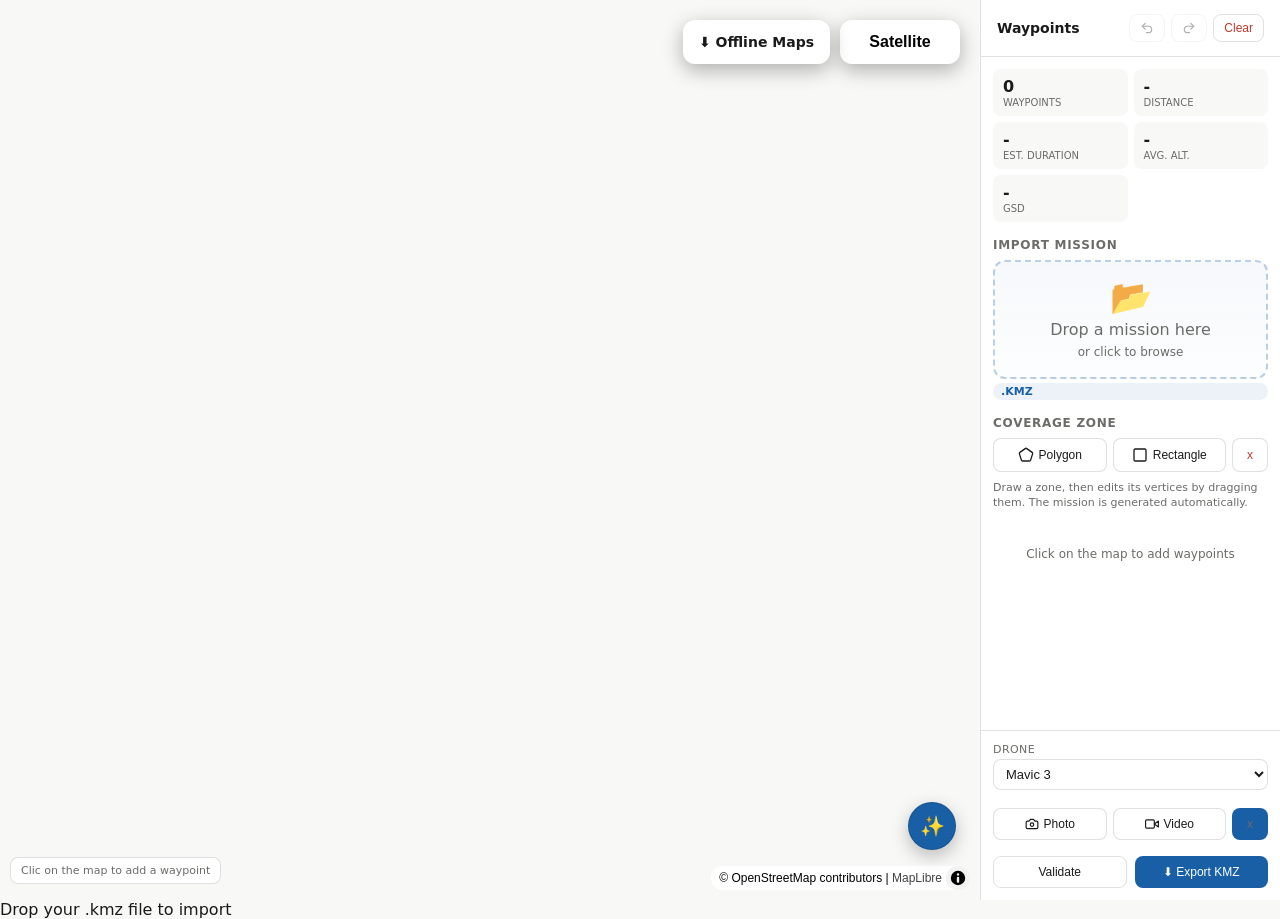
==== commit a6b2601c: "move drone selection dropdown to panel footer" ====
--- a/web/index.html
+++ b/web/index.html
@@ -28,6 +28,7 @@
         <img src="img/logo.jpeg" alt="" class="splash-logo">
         <div class="splash-title">AERONIS</div>
     </div>
+    <div class="splash-credit">Made by Lukas Damour</div>
 </div>
 <div class="layout">
     <div id="map"></div>
@@ -125,6 +126,36 @@
             </div>
         </div>
         <div class="panel-footer">
+            <div class="field">
+                <label>Drone</label>
+                <select id="zone-drone" onchange="onDroneChange()">
+                    <optgroup label="Consumer (DJI Fly)">
+                        <option value="MINI_3_PRO">Mini 3 Pro</option>
+                        <option value="MINI_4_PRO">Mini 4 Pro</option>
+                        <option value="MAVIC_3" selected>Mavic 3</option>
+                        <option value="MAVIC_3_CLASSIC">Mavic 3 Classic</option>
+                        <option value="AIR_3">Air 3</option>
+                        <option value="AIR_3S">Air 3S</option>
+                    </optgroup>
+                    <optgroup label="Mavic 3 Enterprise (DJI Pilot 2)">
+                        <option value="MAVIC_3_ENTERPRISE">Mavic 3 Enterprise</option>
+                        <option value="MAVIC_3_THERMAL">Mavic 3 Thermal</option>
+                        <option value="MAVIC_3_MULTISPECTRAL">Mavic 3 Multispectral</option>
+                    </optgroup>
+                    <optgroup label="Matrice 30 (DJI Pilot 2 + Dock)">
+                        <option value="MATRICE_30">Matrice 30</option>
+                        <option value="MATRICE_30T">Matrice 30T</option>
+                    </optgroup>
+                    <optgroup label="Matrice 3D (DJI Pilot 2 + Dock 2)">
+                        <option value="MATRICE_3D">Matrice 3D</option>
+                        <option value="MATRICE_3TD">Matrice 3TD</option>
+                    </optgroup>
+                    <optgroup label="Matrice 300 / 350 (DJI Pilot 2)">
+                        <option value="MATRICE_300">Matrice 300</option>
+                        <option value="MATRICE_350_RTK">Matrice 350 RTK</option>
+                    </optgroup>
+                </select>
+            </div>
             <button class="hbtn" id="export-all-btn" style="display:none; width:100%; justify-content:center;"
                     onclick="exportAllMissions(buildMissionConfig())">
                 ⬇ Export All Missions
@@ -180,36 +211,7 @@
         <label>Flight line angle (°)</label>
         <input type="number" id="zone-angle" value="0" min="0" max="179" step="5" oninput="onZoneParamChange()">
     </div>
-    <div class="field">
-        <label>Drone</label>
-        <select id="zone-drone" onchange="onZoneParamChange()">
-            <optgroup label="Consumer (DJI Fly)">
-                <option value="MINI_3_PRO">Mini 3 Pro</option>
-                <option value="MINI_4_PRO">Mini 4 Pro</option>
-                <option value="MAVIC_3" selected>Mavic 3</option>
-                <option value="MAVIC_3_CLASSIC">Mavic 3 Classic</option>
-                <option value="AIR_3">Air 3</option>
-                <option value="AIR_3S">Air 3S</option>
-            </optgroup>
-            <optgroup label="Mavic 3 Enterprise (DJI Pilot 2)">
-                <option value="MAVIC_3_ENTERPRISE">Mavic 3 Enterprise</option>
-                <option value="MAVIC_3_THERMAL">Mavic 3 Thermal</option>
-                <option value="MAVIC_3_MULTISPECTRAL">Mavic 3 Multispectral</option>
-            </optgroup>
-            <optgroup label="Matrice 30 (DJI Pilot 2 + Dock)">
-                <option value="MATRICE_30">Matrice 30</option>
-                <option value="MATRICE_30T">Matrice 30T</option>
-            </optgroup>
-            <optgroup label="Matrice 3D (DJI Pilot 2 + Dock 2)">
-                <option value="MATRICE_3D">Matrice 3D</option>
-                <option value="MATRICE_3TD">Matrice 3TD</option>
-            </optgroup>
-            <optgroup label="Matrice 300 / 350 (DJI Pilot 2)">
-                <option value="MATRICE_300">Matrice 300</option>
-                <option value="MATRICE_350_RTK">Matrice 350 RTK</option>
-            </optgroup>
-        </select>
-    </div>
+    
     <div class="field">
         <label id="split-value-label">Max waypoints per mission</label>
         <input type="number" id="split-value" value="150" min="1" max="200" step="10" oninput="onSplitValueChange()">
@@ -253,4 +255,4 @@
 </div>
 <script src="js/import.js" defer></script>
 </body>
-</html>+</html>
--- a/web/style/style.css
+++ b/web/style/style.css
@@ -78,7 +78,26 @@
     opacity: 0;
     transform: translateY(6px);
     animation: splash-title-in 0.5s ease forwards;
-    animation-delay: 0.25s;
+    animation-delay: 0.75s;
+}
+
+.splash-credit {
+    position: absolute;
+    left: 0;
+    right: 0;
+    bottom: 0;
+    padding-bottom: calc(24px + env(safe-area-inset-bottom, 0px));
+    text-align: center;
+    font-size: 12px;
+    letter-spacing: 0.04em;
+    color: var(--muted);
+    opacity: 0;
+    animation: splash-credit-in 0.75s ease forwards;
+    animation-delay: 0.75s;
+}
+
+@keyframes splash-credit-in {
+    to { opacity: 1; }
 }
 
 @keyframes splash-logo-in {
@@ -1005,4 +1024,4 @@
     font-size: 10px;
     color: var(--muted);
     font-weight: 400;
-}+}
